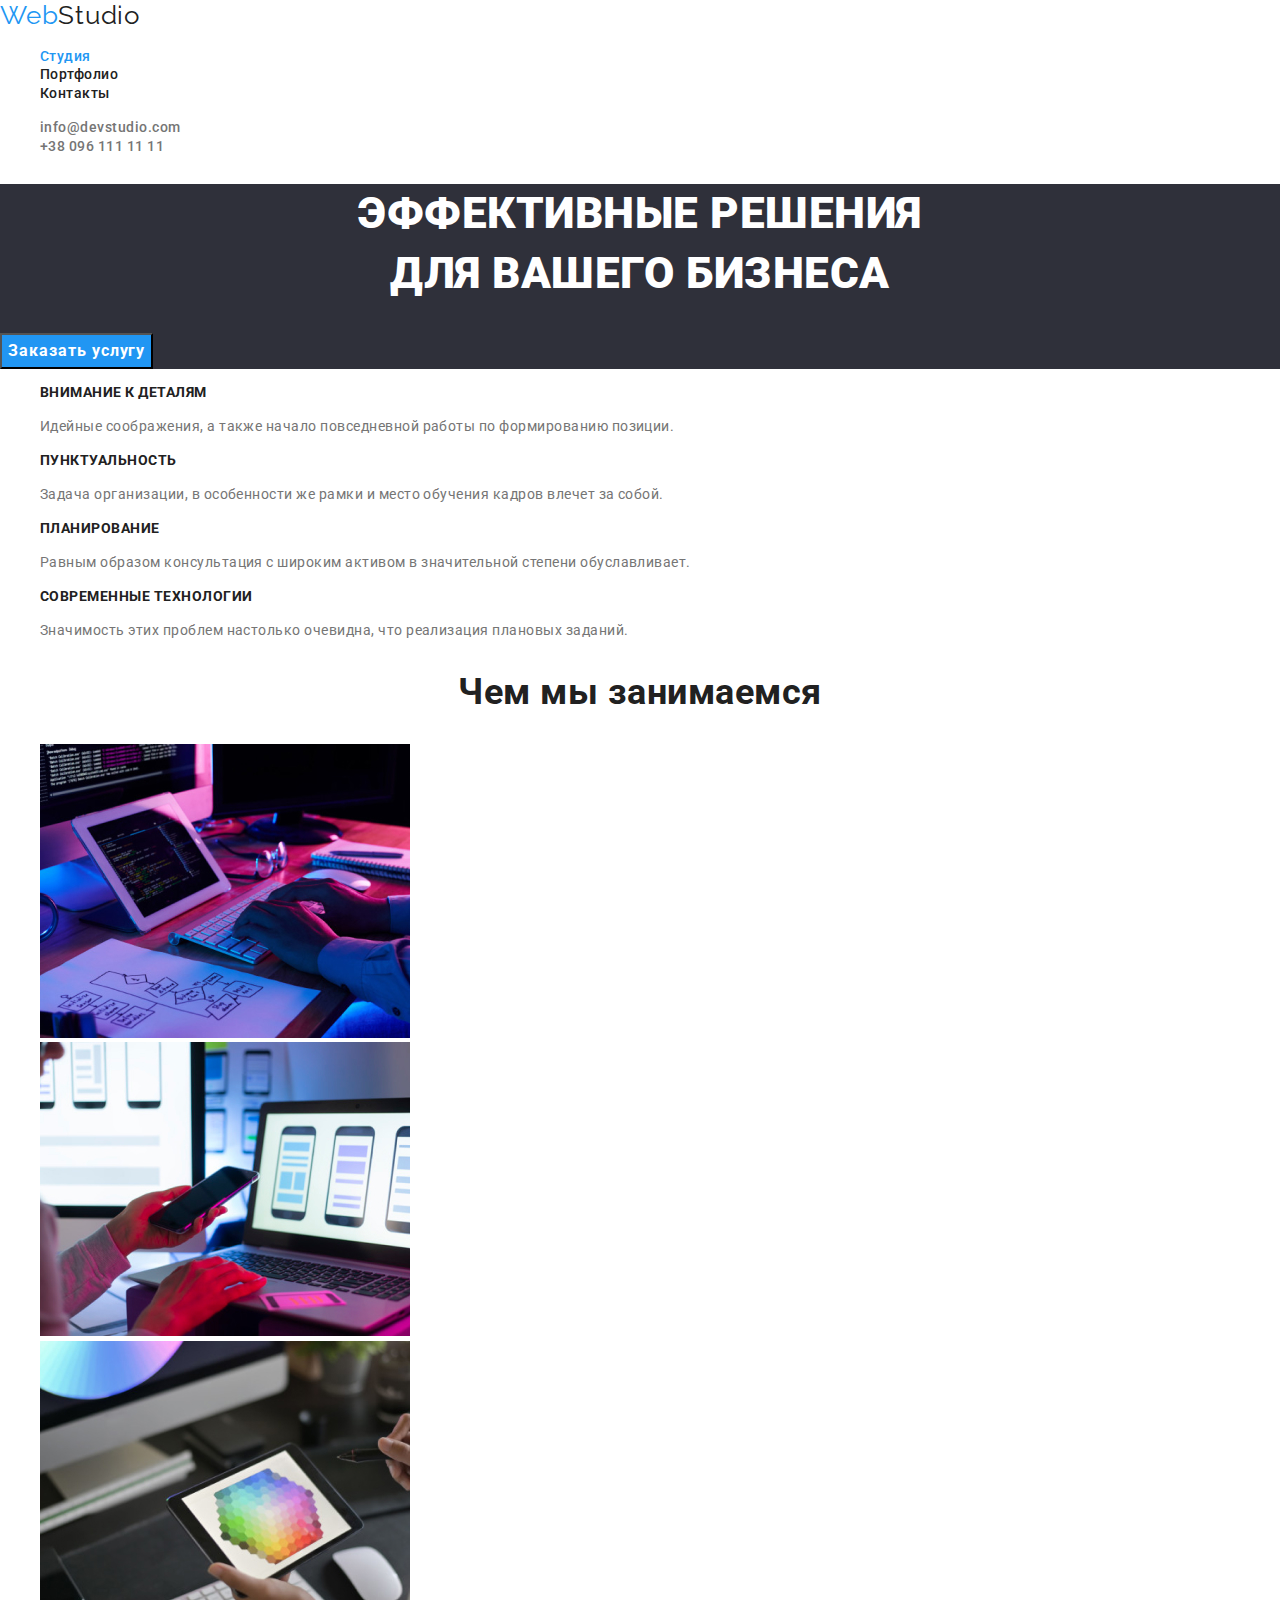
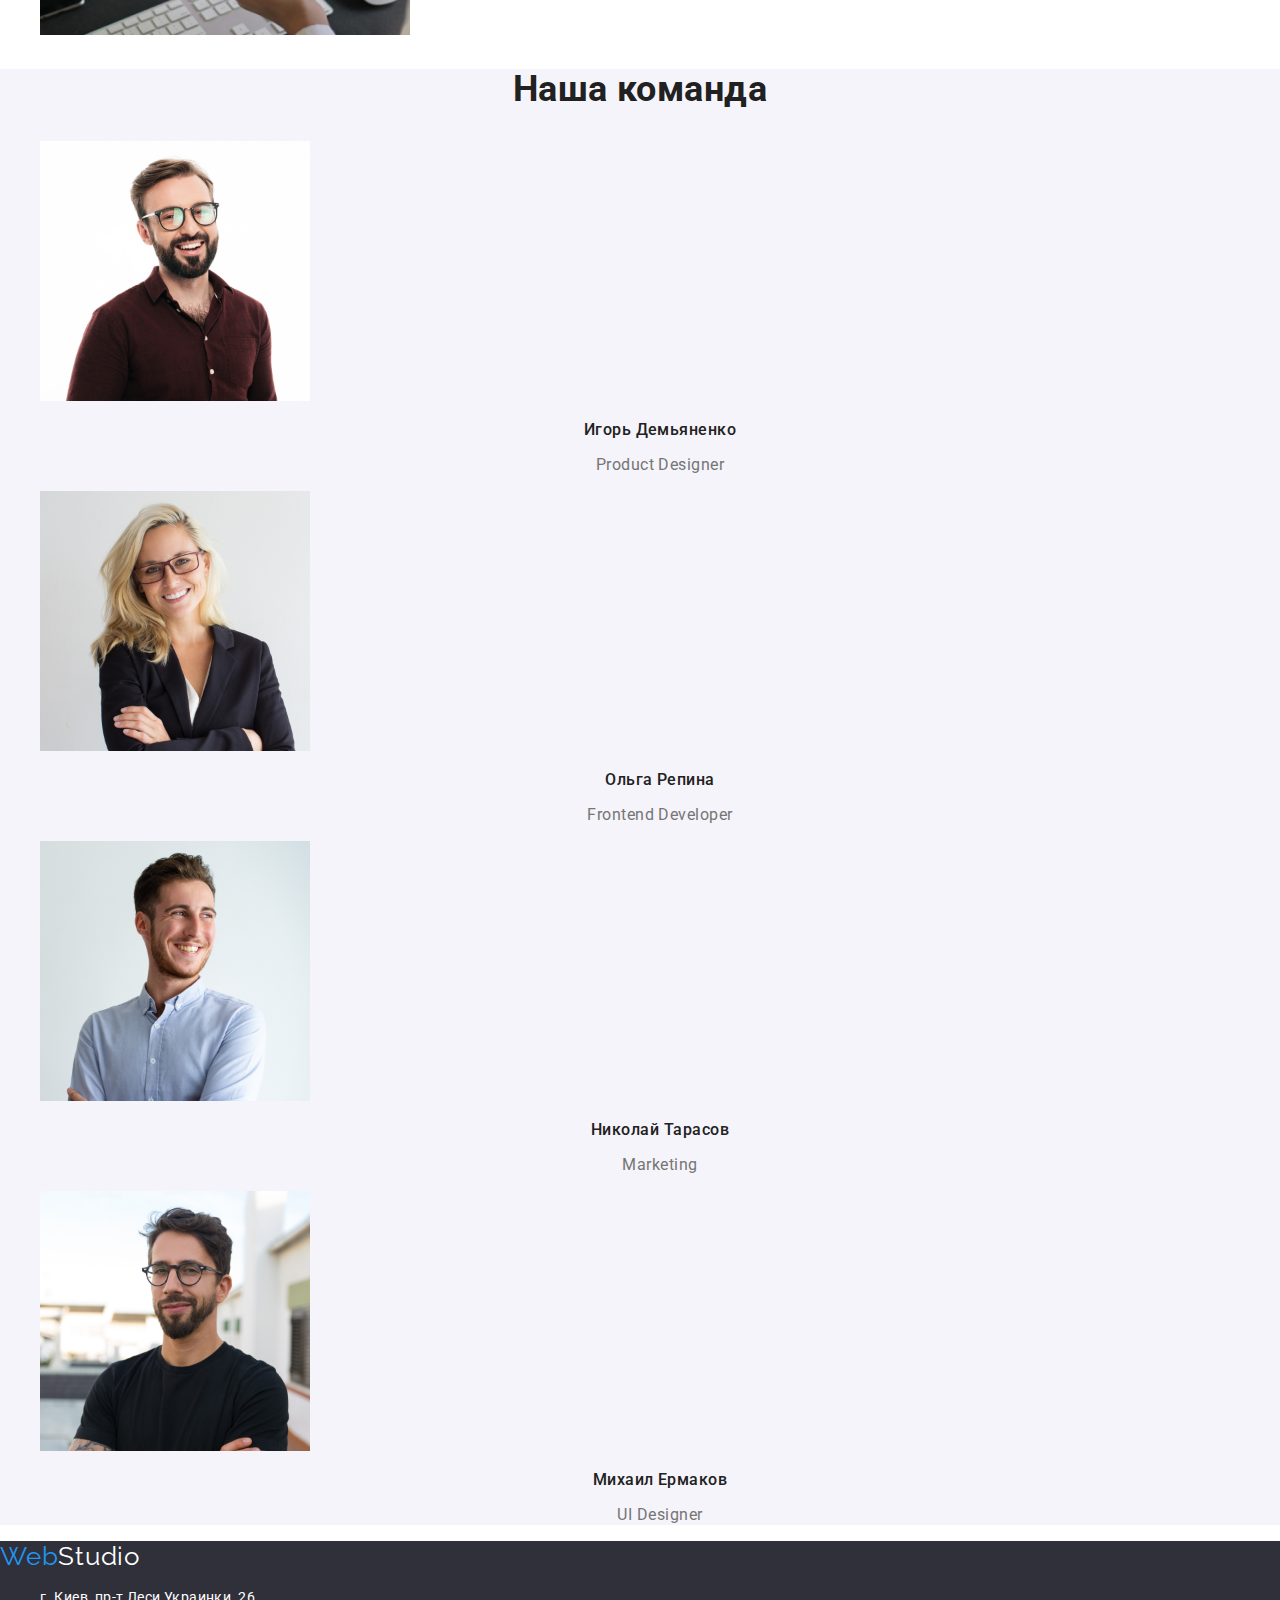
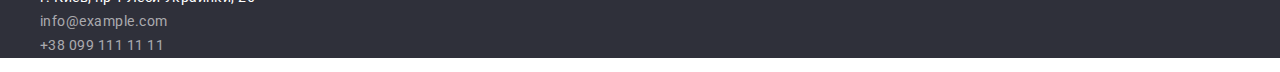
==== index.html @ 2f45bd89 "добавили normalize" ====
<!DOCTYPE html>
<html lang="ru">
  <head>
    <meta charset="UTF-8" />
    <meta name="viewport" content="width=device-width, initial-scale=1.0" />
    <title>WebStudio</title>
    <link rel="preconnect" href="https://fonts.gstatic.com" />
    <link
      href="https://fonts.googleapis.com/css2?family=Oleo+Script&family=Raleway:wght@700&family=Roboto:wght@400;500;700;900&display=swap"
      rel="stylesheet"
    />
    <link
      rel="stylesheet"
      href="https://cdnjs.cloudflare.com/ajax/libs/modern-normalize/1.0.0/modern-normalize.min.css"
    />
    <link rel="stylesheet" href="./css/style.css" />
  </head>
  <body class="page">
    <!-- Шапка сайта -->
    <header class="header">
      <nav>
        <a href="./index.html" aria-label="Логотип ВебСтудии" lang="en" class="logo list"
          ><span class="logo-web">Web</span>Studio</a
        >
        <ul class="site-nav list">
          <li>
            <a href="./index.html" class="link current">Студия</a>
          </li>
          <li>
            <a href="./portfolio.html" class="link">Портфолио</a>
          </li>
          <li>
            <a href="" class="link">Контакты</a>
          </li>
        </ul>
      </nav>
      <ul class="contacts list">
        <li>
          <a href="mailto:info@devstudio.com" class="link">info@devstudio.com</a>
        </li>
        <li>
          <a href="tel:+380961111111" class="link">+38 096 111 11 11</a>
        </li>
      </ul>
    </header>
    <main>
      <!-- Герой -->
      <section class="section-hero">
        <h1 class="hero-title">Эффективные решения<br />для вашего бизнеса</h1>
        <button class="button primary">Заказать услугу</button>
      </section>
      <!-- Особенности -->
      <section>
        <ul class="list">
          <li>
            <h3 class="feature-title">Внимание к деталям</h3>
            <p class="feature-text">Идейные соображения, а также начало повседневной работы по формированию позиции.</p>
          </li>
          <li>
            <h3 class="feature-title">Пунктуальность</h3>
            <p class="feature-text">
              Задача организации, в особенности же рамки и место обучения кадров влечет за собой.
            </p>
          </li>
          <li>
            <h3 class="feature-title">Планирование</h3>
            <p class="feature-text">
              Равным образом консультация с широким активом в значительной степени обуславливает.
            </p>
          </li>
          <li>
            <h3 class="feature-title">Современные технологии</h3>
            <p class="feature-text">Значимость этих проблем настолько очевидна, что реализация плановых заданий.</p>
          </li>
        </ul>
      </section>
      <!-- Чем мы занимаемся -->
      <section>
        <h2 class="section-title">Чем мы занимаемся</h2>
        <ul class="list">
          <li><img src="./images/img1.jpg" alt="человек печатает на клавиатуре" width="370" height="294" /></li>
          <li>
            <img src="./images/img2.jpg" alt="человек перед ноутбуком со смартфоном в руках" width="370" height="294" />
          </li>
          <li><img src="./images/img3.jpg" alt="человек с планшетом в руках" width="370" height="294" /></li>
        </ul>
      </section>
      <!-- Наша команда -->
      <section class="section-team">
        <h2 class="section-title">Наша команда</h2>
        <ul class="list">
          <li>
            <img src="./images/img4.jpg" alt="Игорь Демьяненко" width="270" height="260" />
            <h3 class="team-name">Игорь Демьяненко</h3>
            <p lang="en" class="team-profession">Product Designer</p>
          </li>
          <li>
            <img src="./images/img5.jpg" alt="Ольга Репина" width="270" height="260" />
            <h3 class="team-name">Ольга Репина</h3>
            <p lang="en" class="team-profession">Frontend Developer</p>
          </li>
          <li>
            <img src="./images/img6.jpg" alt="Николай Тарасов" width="270" height="260" />
            <h3 class="team-name">Николай Тарасов</h3>
            <p lang="en" class="team-profession">Marketing</p>
          </li>
          <li>
            <img src="./images/img7.jpg" alt="Михаил Ермаков" width="270" height="260" />
            <h3 class="team-name">Михаил Ермаков</h3>
            <p lang="en" class="team-profession">UI Designer</p>
          </li>
        </ul>
      </section>
    </main>
    <!-- Footer -->
    <footer class="footer">
      <div>
        <a href="./index.html" aria-label="Логотип ВебСтудии" lang="en" class="logo list"
          ><span class="logo-web">Web</span><span class="logo-color">Studio</span></a
        >
      </div>
      <address class="address">
        <ul class="contacts-adress list">
          <li>
            <a href="" class="footer-adress list">г. Киев, пр-т Леси Украинки, 26</a>
          </li>
          <li>
            <a href="mailto:info@devstudio.com" class="mail">info@example.com</a>
          </li>
          <li>
            <a href="tel:+380991111111" class="number">+38 099 111 11 11</a>
          </li>
        </ul>
      </address>
    </footer>
  </body>
</html>
---- css/style.css ----
/* цвет основного текста #212121 */
/* вторичный текст #757575 */
/* акцент #2196F3 */
/* белый #FFFFFF */
/* цвет контактов футера rgba(255, 255, 255, 0.6) */

/* фон шапки #FFFFFF */
/* фон секции под героем #E5E5E5 */
/* фон секции на футером #F5F4FA */
/* фон героя и футера #2F303A */

/* Стили index.html */

:root {
  --primary-text-color: #212121;
  --second-text-color: #757575;
  --accent-color: #2196f3;
  --white-color: #ffffff;
}

.page {
  background-color: #ffffff;
  color: var(--primary-text-color);

  font-family: Roboto, sans-serif;
  letter-spacing: 0.03em;
}

.list {
  list-style: none;
  text-decoration: none;
}

/* Header */

.header {
  background-color: #ffffff;
}

.logo {
  color: var(--primary-text-color);
  font-family: Raleway, curcive;
  font-size: 26px;
  line-height: 1.19;
  letter-spacing: 0.03em;
  text-decoration: none;
}

.logo-web {
  color: var(--accent-color);
}

/* Site nav */

.site-nav .link {
  color: var(--primary-text-color);
  font-weight: 500;
  font-size: 14px;
  line-height: 1.14;
  text-decoration: none;
}

.site-nav .link:hover,
.site-nav .link:focus {
  color: var(--accent-color);
}

.site-nav .link.current {
  color: var(--accent-color);
}

/* Contacts */

.contacts .link {
  color: var(--second-text-color);
  font-weight: 500;
  font-size: 14px;
  line-height: 1.14;
  text-decoration: none;
}

.contacts .link:hover,
.contacts .link:focus {
  color: var(--accent-color);
}

/* Hero */

.section-hero {
  background-color: #2f303a;
}

.hero-title {
  color: var(--white-color);
  font-weight: 900;
  font-size: 44px;
  line-height: 1.36;
  text-align: center;
  text-transform: uppercase;
}

.button {
  color: var(--primary-text-color);
  background-color: var(--white-color);
  font-family: Roboto;
  font-style: normal;
  font-weight: bold;
  font-size: 16px;
  line-height: 1.875;
  display: flex;
  align-items: center;
  text-align: center;
  letter-spacing: 0.06em;
}

.button.primary {
  background-color: var(--accent-color);
  color: var(--white-color);
}

/* Features Особенности */

.feature-title {
  font-style: normal;
  font-weight: bold;
  font-size: 14px;
  line-height: 1.14;
  text-transform: uppercase;
}

.feature-text {
  color: var(--second-text-color);
  font-size: 14px;
  line-height: 1.7;
}

/* Section */

.section-title {
  font-weight: 700;
  font-size: 36px;
  line-height: 1.16;
  text-align: center;
}

/* Team Наша команда */

.section-team {
  background-color: #f5f4fa;
}

.team-name {
  color: var(--primary-text-color);
  font-weight: 500;
  font-size: 16px;
  line-height: 1.18;
  text-align: center;
  text-decoration: none;
}

.team-profession {
  color: var(--second-text-color);
  font-size: 16px;
  line-height: 1.18;
  text-align: center;
  text-decoration: none;
}

/* Footer Подвал */

.footer {
  background-color: #2f303a;
}

.logo-color {
  color: #ffffff;
}

.address {
  color: #ffffff;
  font-family: Roboto;
  font-style: normal;
  font-weight: normal;
  font-size: 14px;
  line-height: 1.7;
}

.footer-adress {
  color: rgba(255, 255, 255, 1);
  font-family: Roboto;
  font-style: normal;
  font-weight: normal;
  font-size: 14px;
  line-height: 1.714;
  letter-spacing: 0.03em;
}

.contacts-adress .footer-adress:hover,
.contacts-adress .footer-adress:focus {
  color: var(--accent-color);
}

.mail {
  color: rgba(255, 255, 255, 0.6);
  font-style: normal;
  font-weight: normal;
  font-size: 14px;
  line-height: 1.7;
  text-decoration: none;
}

.contacts-adress .mail:hover,
.contacts-adress .mail:focus {
  color: var(--accent-color);
}

.number {
  color: rgba(255, 255, 255, 0.6);
  font-style: normal;
  font-weight: normal;
  font-size: 14px;
  line-height: 1.7;
  text-decoration: none;
}

.contacts-adress .number:hover,
.contacts-adress .number:focus {
  color: var(--accent-color);
}

/* Стили Portfolio.html */

.sectin-portfolio {
  background-color: #e5e5e5;
}

.page-portfolio {
  background-color: #e5e5e5;
  font-family: Roboto, sans-serif;
  letter-spacing: 0.03em;
}

/* Button */

.button.secondary {
  background-color: #f5f4fa;
  color: var(--primary-text-color);
  font-family: inherit;
  font-family: Roboto;
  font-style: normal;
  font-weight: 500;
  font-size: 16px;
  line-height: 1.6;
  text-align: center;
  letter-spacing: 0.03em;
}

.button.secondary:hover,
.button.secondary:focus {
  background-color: var(--accent-color);
  color: var(--white-color);
}

.works .title {
  color: var(--primary-text-color);
  font-style: normal;
  font-weight: bold;
  font-size: 18px;
  line-height: 2;
}

.works .button-name {
  color: #757575;
  font-style: normal;
  font-weight: normal;
  font-size: 16px;
  line-height: 1.8;
}

.works-link {
  text-decoration: none;
}
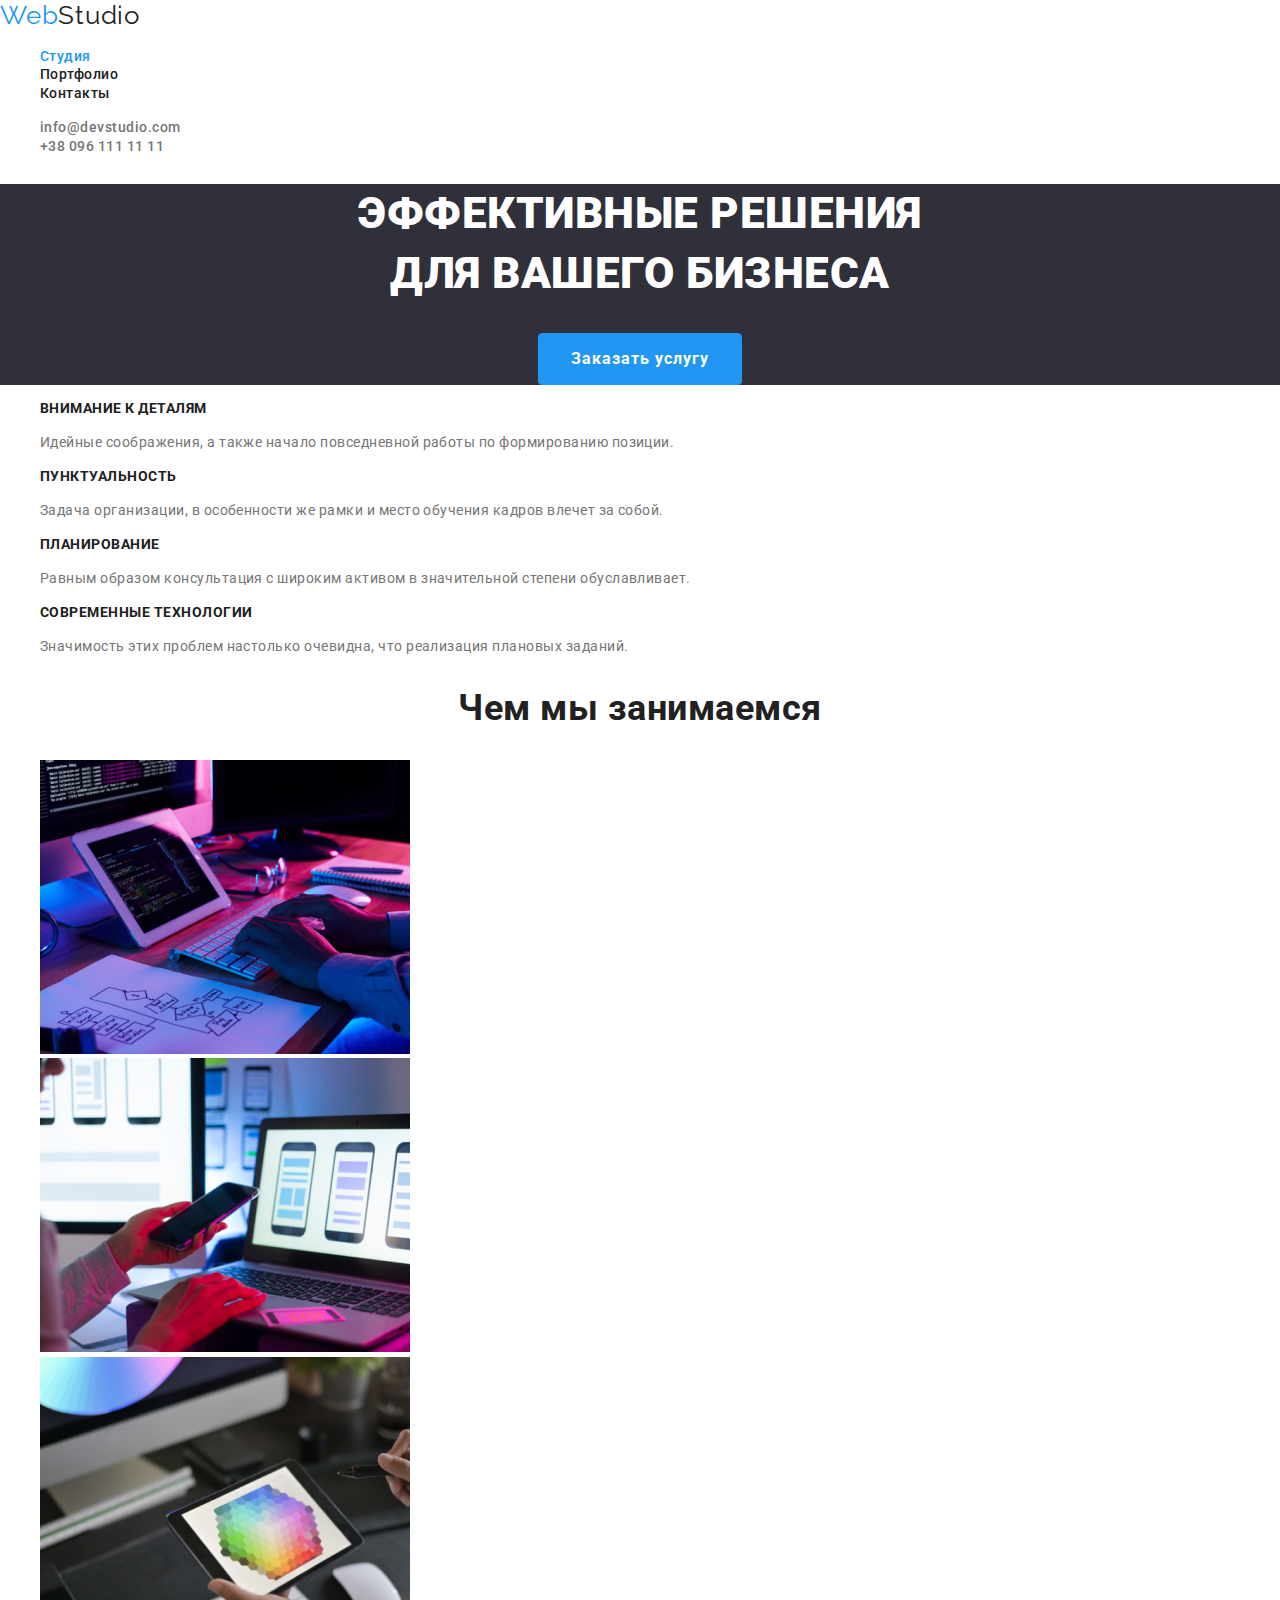
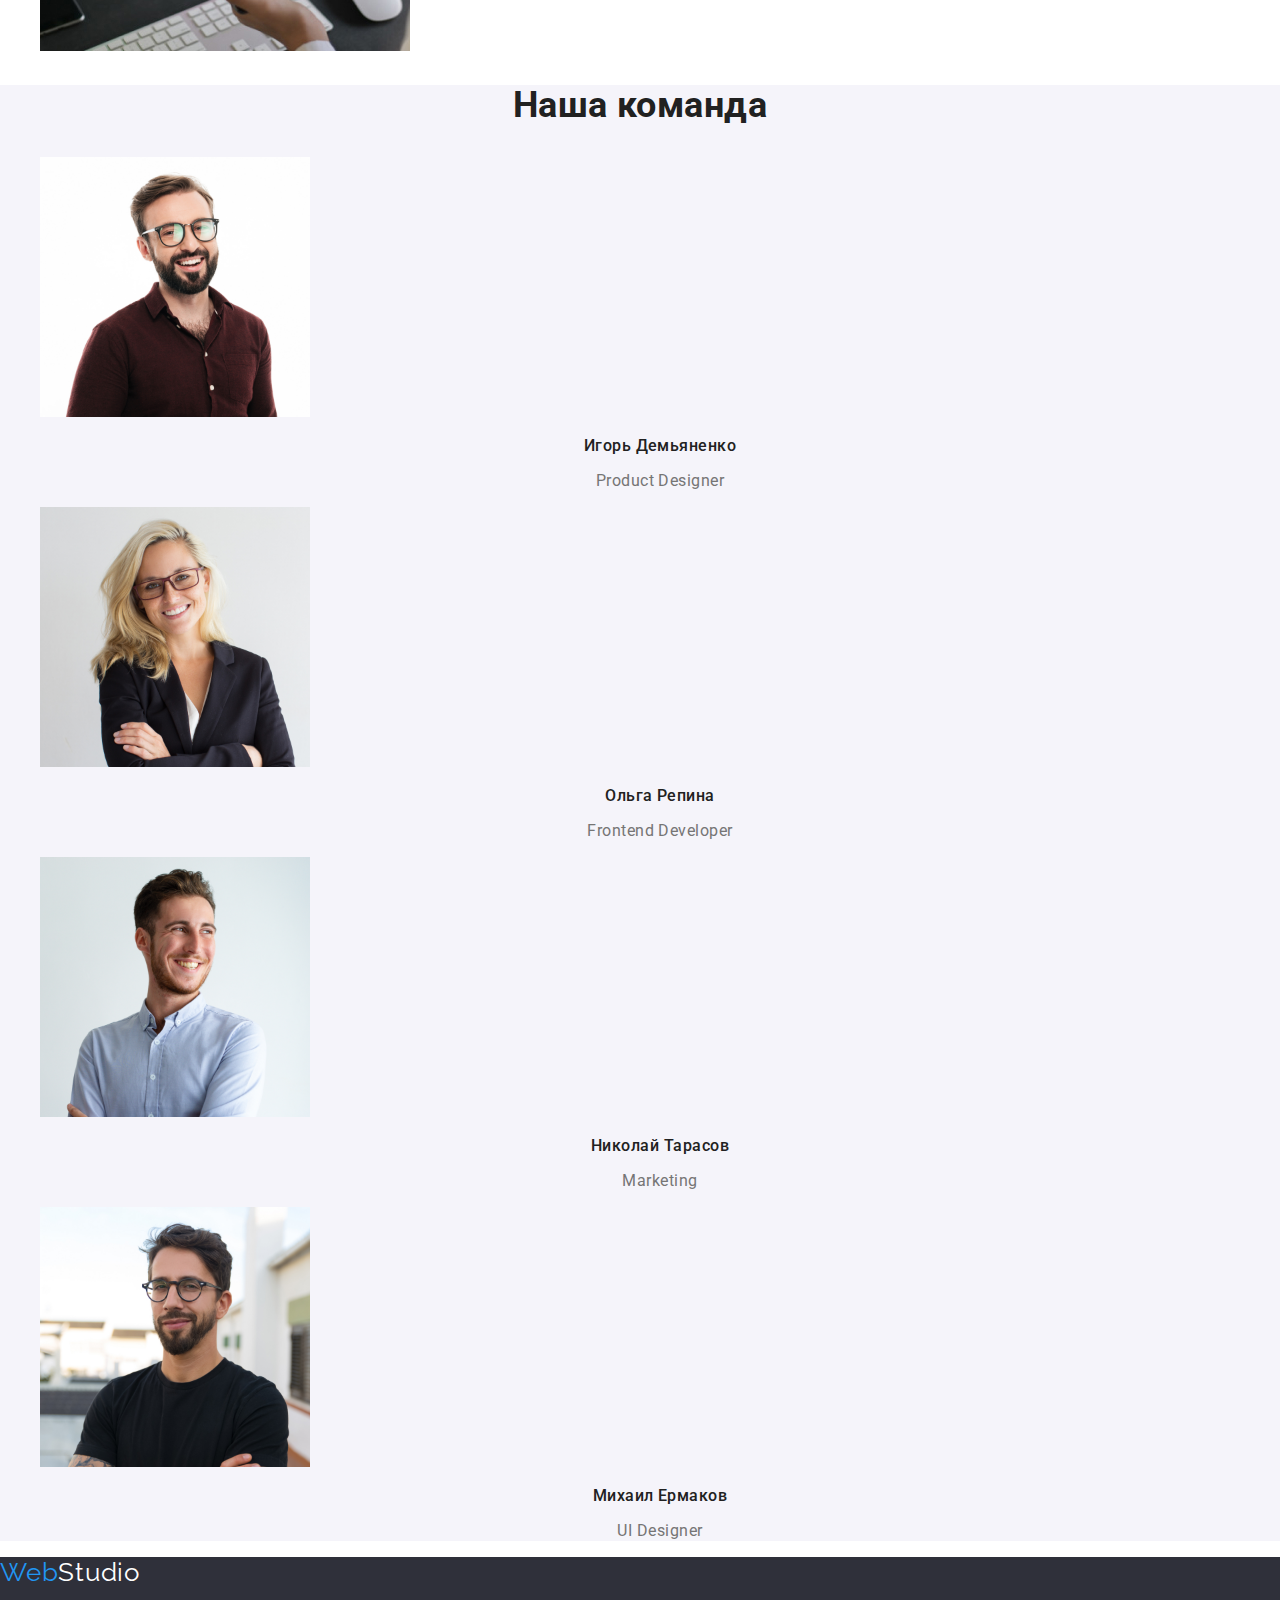
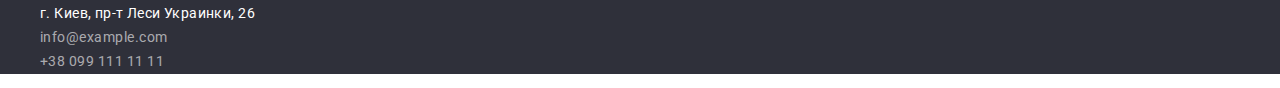
==== commit e8b64452: "добавили стили в button primary" ====
--- a/index.html
+++ b/index.html
@@ -17,6 +17,7 @@
   </head>
   <body class="page">
     <!-- Шапка сайта -->
+
     <header class="header">
       <nav>
         <a href="./index.html" aria-label="Логотип ВебСтудии" lang="en" class="logo list"
@@ -43,10 +44,14 @@
         </li>
       </ul>
     </header>
+
     <main>
       <!-- Герой -->
       <section class="section-hero">
-        <h1 class="hero-title">Эффективные решения<br />для вашего бизнеса</h1>
+        <h1 class="hero-title">
+          Эффективные решения <br />
+          для вашего бизнеса
+        </h1>
         <button class="button primary">Заказать услугу</button>
       </section>
       <!-- Особенности -->
--- a/css/style.css
+++ b/css/style.css
@@ -116,6 +116,10 @@
 .button.primary {
   background-color: var(--accent-color);
   color: var(--white-color);
+  margin: 0 auto 0 auto;
+  padding: 10px 32px 10px 32px;
+  border-radius: 4px;
+  border: 1px solid var(--accent-color);
 }
 
 /* Features Особенности */
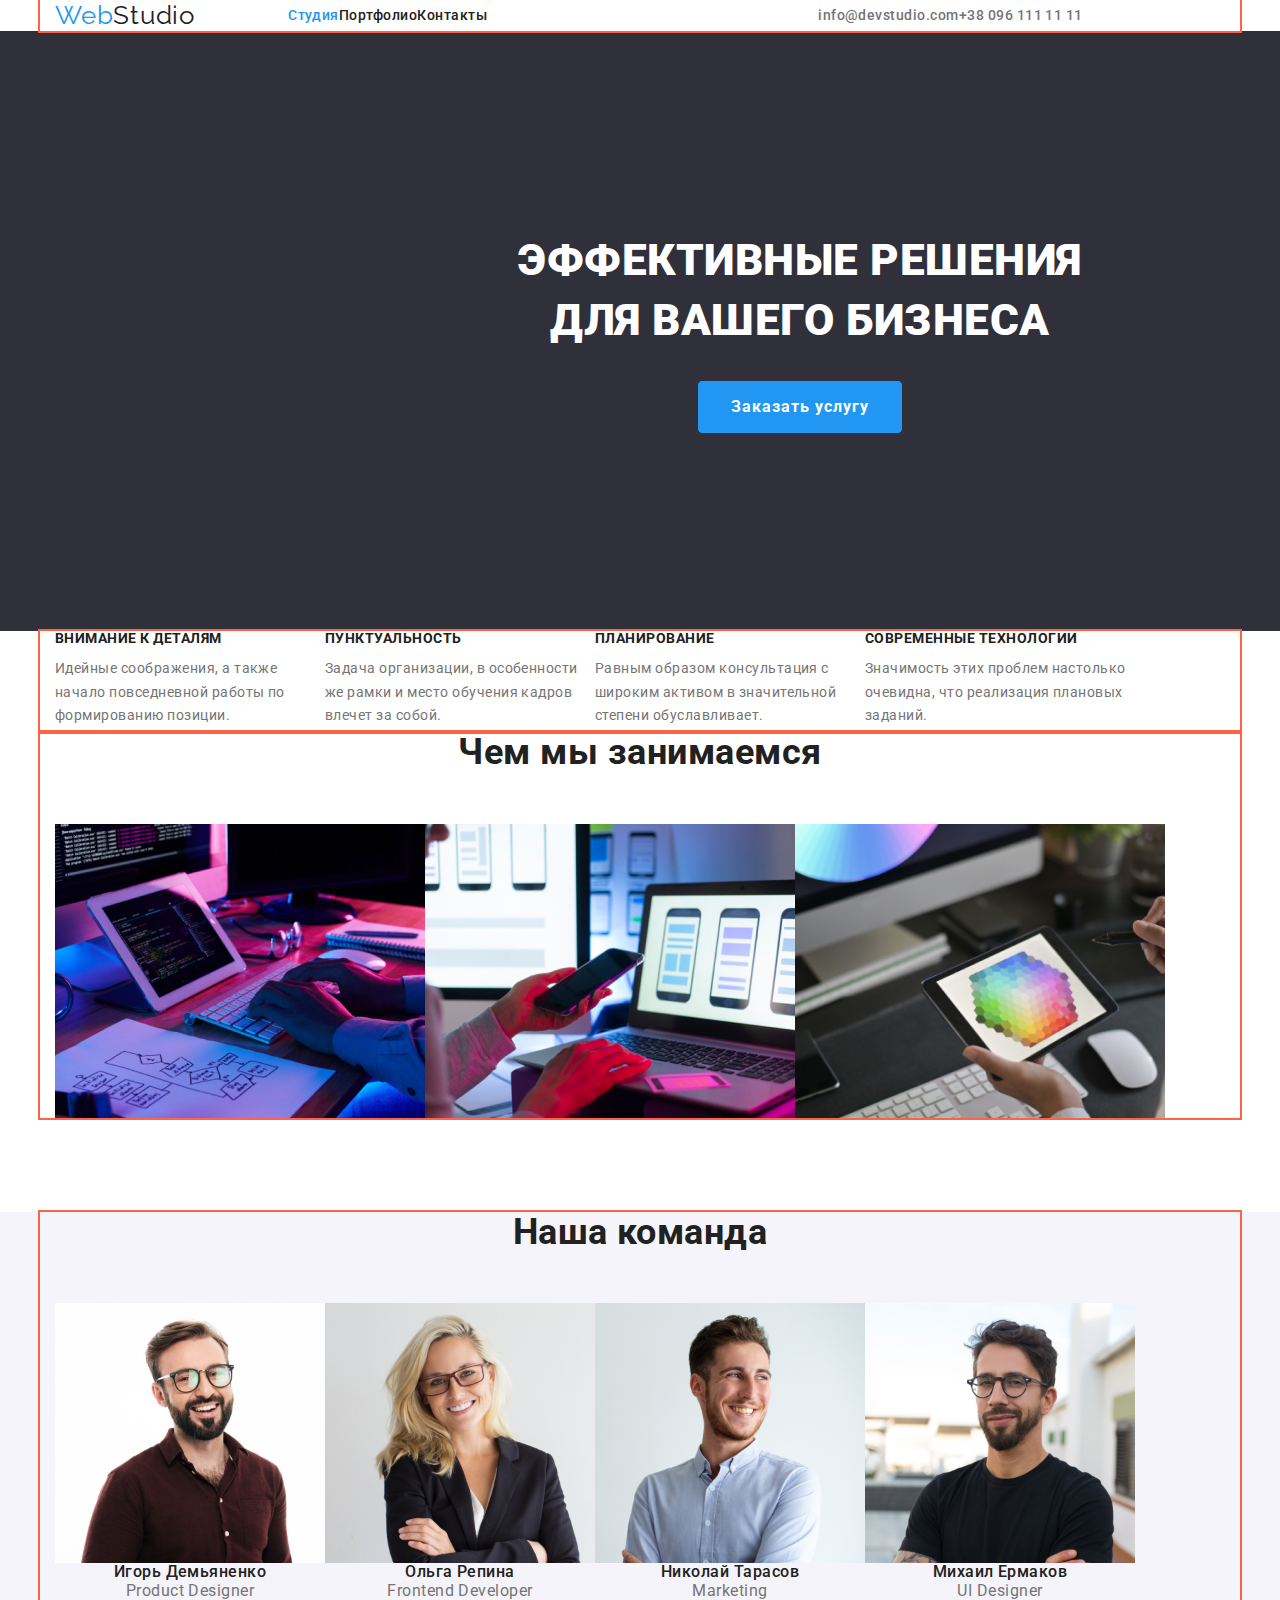
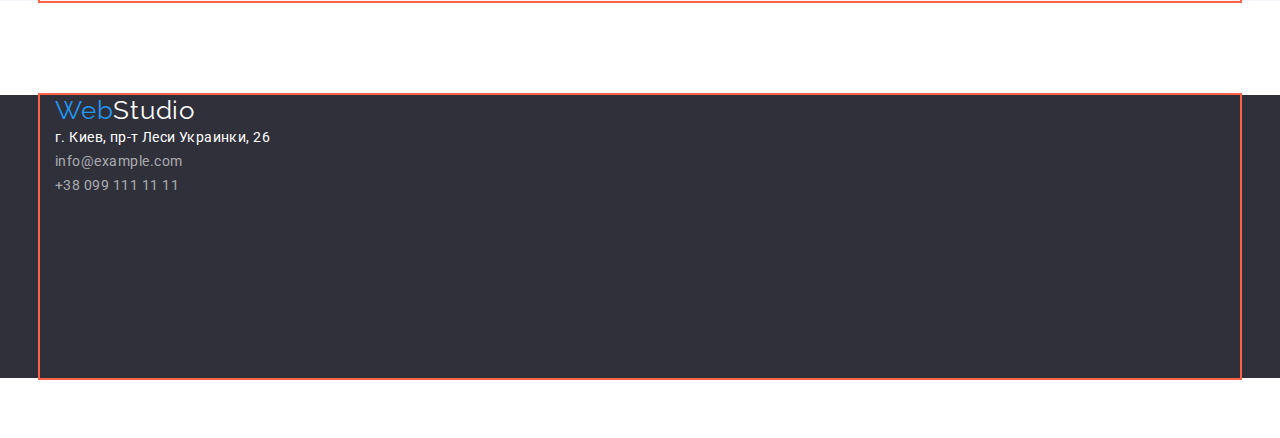
==== commit 145e5f71: "Добавили стили на index.html" ====
--- a/index.html
+++ b/index.html
@@ -19,30 +19,32 @@
     <!-- Шапка сайта -->
 
     <header class="header">
-      <nav>
-        <a href="./index.html" aria-label="Логотип ВебСтудии" lang="en" class="logo list"
-          ><span class="logo-web">Web</span>Studio</a
-        >
-        <ul class="site-nav list">
+      <div class="container">
+        <nav class="navigation">
+          <a href="./index.html" aria-label="Логотип ВебСтудии" lang="en" class="logo list"
+            ><span class="logo-web">Web</span>Studio</a
+          >
+          <ul class="site-nav list">
+            <li>
+              <a href="./index.html" class="link current">Студия</a>
+            </li>
+            <li>
+              <a href="./portfolio.html" class="link">Портфолио</a>
+            </li>
+            <li>
+              <a href="" class="link">Контакты</a>
+            </li>
+          </ul>
+        </nav>
+        <ul class="contacts list">
           <li>
-            <a href="./index.html" class="link current">Студия</a>
+            <a href="mailto:info@devstudio.com" class="link">info@devstudio.com</a>
           </li>
           <li>
-            <a href="./portfolio.html" class="link">Портфолио</a>
-          </li>
-          <li>
-            <a href="" class="link">Контакты</a>
+            <a href="tel:+380961111111" class="link">+38 096 111 11 11</a>
           </li>
         </ul>
-      </nav>
-      <ul class="contacts list">
-        <li>
-          <a href="mailto:info@devstudio.com" class="link">info@devstudio.com</a>
-        </li>
-        <li>
-          <a href="tel:+380961111111" class="link">+38 096 111 11 11</a>
-        </li>
-      </ul>
+      </div>
     </header>
 
     <main>
@@ -55,88 +57,103 @@
         <button class="button primary">Заказать услугу</button>
       </section>
       <!-- Особенности -->
-      <section>
-        <ul class="list">
-          <li>
-            <h3 class="feature-title">Внимание к деталям</h3>
-            <p class="feature-text">Идейные соображения, а также начало повседневной работы по формированию позиции.</p>
-          </li>
-          <li>
-            <h3 class="feature-title">Пунктуальность</h3>
-            <p class="feature-text">
-              Задача организации, в особенности же рамки и место обучения кадров влечет за собой.
-            </p>
-          </li>
-          <li>
-            <h3 class="feature-title">Планирование</h3>
-            <p class="feature-text">
-              Равным образом консультация с широким активом в значительной степени обуславливает.
-            </p>
-          </li>
-          <li>
-            <h3 class="feature-title">Современные технологии</h3>
-            <p class="feature-text">Значимость этих проблем настолько очевидна, что реализация плановых заданий.</p>
-          </li>
-        </ul>
+      <section class="features">
+        <div class="container">
+          <ul class="features-list list">
+            <li>
+              <h3 class="feature-title">Внимание к деталям</h3>
+              <p class="feature-text">
+                Идейные соображения, а также начало повседневной работы по формированию позиции.
+              </p>
+            </li>
+            <li>
+              <h3 class="feature-title">Пунктуальность</h3>
+              <p class="feature-text">
+                Задача организации, в особенности же рамки и место обучения кадров влечет за собой.
+              </p>
+            </li>
+            <li>
+              <h3 class="feature-title">Планирование</h3>
+              <p class="feature-text">
+                Равным образом консультация с широким активом в значительной степени обуславливает.
+              </p>
+            </li>
+            <li>
+              <h3 class="feature-title">Современные технологии</h3>
+              <p class="feature-text">Значимость этих проблем настолько очевидна, что реализация плановых заданий.</p>
+            </li>
+          </ul>
+        </div>
       </section>
       <!-- Чем мы занимаемся -->
       <section>
-        <h2 class="section-title">Чем мы занимаемся</h2>
-        <ul class="list">
-          <li><img src="./images/img1.jpg" alt="человек печатает на клавиатуре" width="370" height="294" /></li>
-          <li>
-            <img src="./images/img2.jpg" alt="человек перед ноутбуком со смартфоном в руках" width="370" height="294" />
-          </li>
-          <li><img src="./images/img3.jpg" alt="человек с планшетом в руках" width="370" height="294" /></li>
-        </ul>
+        <div class="container">
+          <h2 class="section-title">Чем мы занимаемся</h2>
+          <ul class="works-list list">
+            <li><img src="./images/img1.jpg" alt="человек печатает на клавиатуре" width="370" height="294" /></li>
+            <li>
+              <img
+                src="./images/img2.jpg"
+                alt="человек перед ноутбуком со смартфоном в руках"
+                width="370"
+                height="294"
+              />
+            </li>
+            <li><img src="./images/img3.jpg" alt="человек с планшетом в руках" width="370" height="294" /></li>
+          </ul>
+        </div>
       </section>
       <!-- Наша команда -->
       <section class="section-team">
-        <h2 class="section-title">Наша команда</h2>
-        <ul class="list">
-          <li>
-            <img src="./images/img4.jpg" alt="Игорь Демьяненко" width="270" height="260" />
-            <h3 class="team-name">Игорь Демьяненко</h3>
-            <p lang="en" class="team-profession">Product Designer</p>
-          </li>
-          <li>
-            <img src="./images/img5.jpg" alt="Ольга Репина" width="270" height="260" />
-            <h3 class="team-name">Ольга Репина</h3>
-            <p lang="en" class="team-profession">Frontend Developer</p>
-          </li>
-          <li>
-            <img src="./images/img6.jpg" alt="Николай Тарасов" width="270" height="260" />
-            <h3 class="team-name">Николай Тарасов</h3>
-            <p lang="en" class="team-profession">Marketing</p>
-          </li>
-          <li>
-            <img src="./images/img7.jpg" alt="Михаил Ермаков" width="270" height="260" />
-            <h3 class="team-name">Михаил Ермаков</h3>
-            <p lang="en" class="team-profession">UI Designer</p>
-          </li>
-        </ul>
+        <div class="container">
+          <h2 class="section-title">Наша команда</h2>
+          <ul class="team-list list">
+            <li class="team-card">
+              <img src="./images/img4.jpg" alt="Игорь Демьяненко" width="270" height="260" />
+              <h3 class="team-name">Игорь Демьяненко</h3>
+              <p lang="en" class="team-profession">Product Designer</p>
+            </li>
+            <li class="team-card">
+              <img src="./images/img5.jpg" alt="Ольга Репина" width="270" height="260" />
+              <h3 class="team-name">Ольга Репина</h3>
+              <p lang="en" class="team-profession">Frontend Developer</p>
+            </li>
+            <li class="team-card">
+              <img src="./images/img6.jpg" alt="Николай Тарасов" width="270" height="260" />
+              <h3 class="team-name">Николай Тарасов</h3>
+              <p lang="en" class="team-profession">Marketing</p>
+            </li>
+            <li class="team-card">
+              <img src="./images/img7.jpg" alt="Михаил Ермаков" width="270" height="260" />
+              <h3 class="team-name">Михаил Ермаков</h3>
+              <p lang="en" class="team-profession">UI Designer</p>
+            </li>
+          </ul>
+        </div>
       </section>
     </main>
     <!-- Footer -->
     <footer class="footer">
-      <div>
-        <a href="./index.html" aria-label="Логотип ВебСтудии" lang="en" class="logo list"
-          ><span class="logo-web">Web</span><span class="logo-color">Studio</span></a
-        >
+      <div class="container">
+        <div>
+          <a href="./index.html" aria-label="Логотип ВебСтудии" lang="en" class="logo list"
+            ><span class="logo-footer logo-web">Web</span><span class="logo-color">Studio</span></a
+          >
+        </div>
+        <address class="address">
+          <ul class="contacts-adress list">
+            <li>
+              <a href="" class="footer-adress list">г. Киев, пр-т Леси Украинки, 26</a>
+            </li>
+            <li>
+              <a href="mailto:info@devstudio.com" class="footer-mail mail">info@example.com</a>
+            </li>
+            <li>
+              <a href="tel:+380991111111" class="number">+38 099 111 11 11</a>
+            </li>
+          </ul>
+        </address>
       </div>
-      <address class="address">
-        <ul class="contacts-adress list">
-          <li>
-            <a href="" class="footer-adress list">г. Киев, пр-т Леси Украинки, 26</a>
-          </li>
-          <li>
-            <a href="mailto:info@devstudio.com" class="mail">info@example.com</a>
-          </li>
-          <li>
-            <a href="tel:+380991111111" class="number">+38 099 111 11 11</a>
-          </li>
-        </ul>
-      </address>
     </footer>
   </body>
 </html>
--- a/css/style.css
+++ b/css/style.css
@@ -18,6 +18,28 @@
   --white-color: #ffffff;
 }
 
+h1,
+h2,
+h3,
+h4,
+h5,
+h6,
+p {
+  margin: 0;
+}
+
+ul,
+ol {
+  margin: 0;
+  padding: 0;
+}
+
+img {
+  display: block;
+  max-width: 100%;
+  height: auto;
+}
+
 .page {
   background-color: #ffffff;
   color: var(--primary-text-color);
@@ -27,17 +49,34 @@
 }
 
 .list {
+  padding: 0;
+  margin: 0;
   list-style: none;
   text-decoration: none;
 }
 
 /* Header */
+
+.header > .container {
+  display: flex;
+  align-items: center;
+}
 
 .header {
   background-color: #ffffff;
 }
 
+/* Site nav */
+
+.navigation {
+  margin-right: 331px;
+  display: flex;
+  align-items: center;
+}
+
 .logo {
+  margin-right: 93px;
+
   color: var(--primary-text-color);
   font-family: Raleway, curcive;
   font-size: 26px;
@@ -50,7 +89,10 @@
   color: var(--accent-color);
 }
 
-/* Site nav */
+.site-nav {
+  display: flex;
+  align-items: center;
+}
 
 .site-nav .link {
   color: var(--primary-text-color);
@@ -70,6 +112,11 @@
 }
 
 /* Contacts */
+
+.contacts {
+  display: flex;
+  align-items: center;
+}
 
 .contacts .link {
   color: var(--second-text-color);
@@ -87,10 +134,16 @@
 /* Hero */
 
 .section-hero {
+  width: 1600px;
+  height: 600px;
   background-color: #2f303a;
 }
 
 .hero-title {
+  padding-top: 200px;
+  margin-top: 0;
+  margin-bottom: 30px;
+
   color: var(--white-color);
   font-weight: 900;
   font-size: 44px;
@@ -114,6 +167,9 @@
 }
 
 .button.primary {
+  min-width: 200px;
+  margin-bottom: 200px;
+
   background-color: var(--accent-color);
   color: var(--white-color);
   margin: 0 auto 0 auto;
@@ -122,9 +178,30 @@
   border: 1px solid var(--accent-color);
 }
 
+.container {
+  margin: 0 auto;
+  width: 1200px;
+  padding-left: 15px;
+  padding-right: 15px;
+  outline: 2px solid tomato;
+}
+
 /* Features Особенности */
 
+.features {
+  padding-top: 0px;
+  padding-bottom: 94px;
+  height: 101px;
+}
+
+.features-list {
+  display: flex;
+}
+
 .feature-title {
+  margin-top: 0;
+  margin-bottom: 10px;
+
   font-style: normal;
   font-weight: bold;
   font-size: 14px;
@@ -133,14 +210,30 @@
 }
 
 .feature-text {
+  margin-left: 0;
+  width: 270px;
+  height: 75px;
+
   color: var(--second-text-color);
   font-size: 14px;
   line-height: 1.7;
 }
 
+/* Чем мы занимаемся */
+.container > h2 {
+  margin-top: 0;
+  margin-bottom: 50px;
+}
+
+.works-list {
+  margin-bottom: 94px;
+  display: flex;
+}
+
 /* Section */
 
 .section-title {
+  margin-top: 0;
   font-weight: 700;
   font-size: 36px;
   line-height: 1.16;
@@ -151,6 +244,11 @@
 
 .section-team {
   background-color: #f5f4fa;
+}
+
+.team-list {
+  margin-bottom: 94px;
+  display: flex;
 }
 
 .team-name {
@@ -172,15 +270,33 @@
 
 /* Footer Подвал */
 
+.footer > .container {
+  margin-top: 60px;
+  margin-bottom: 60px;
+}
+
 .footer {
   background-color: #2f303a;
 }
 
+.logo-footer {
+  margin-bottom: 20px;
+}
+
 .logo-color {
   color: #ffffff;
 }
 
+.footer-adress {
+  margin-bottom: 9px;
+}
+
+.footer-mail {
+  margin-bottom: 9px;
+}
+
 .address {
+  height: 252px;
   color: #ffffff;
   font-family: Roboto;
   font-style: normal;
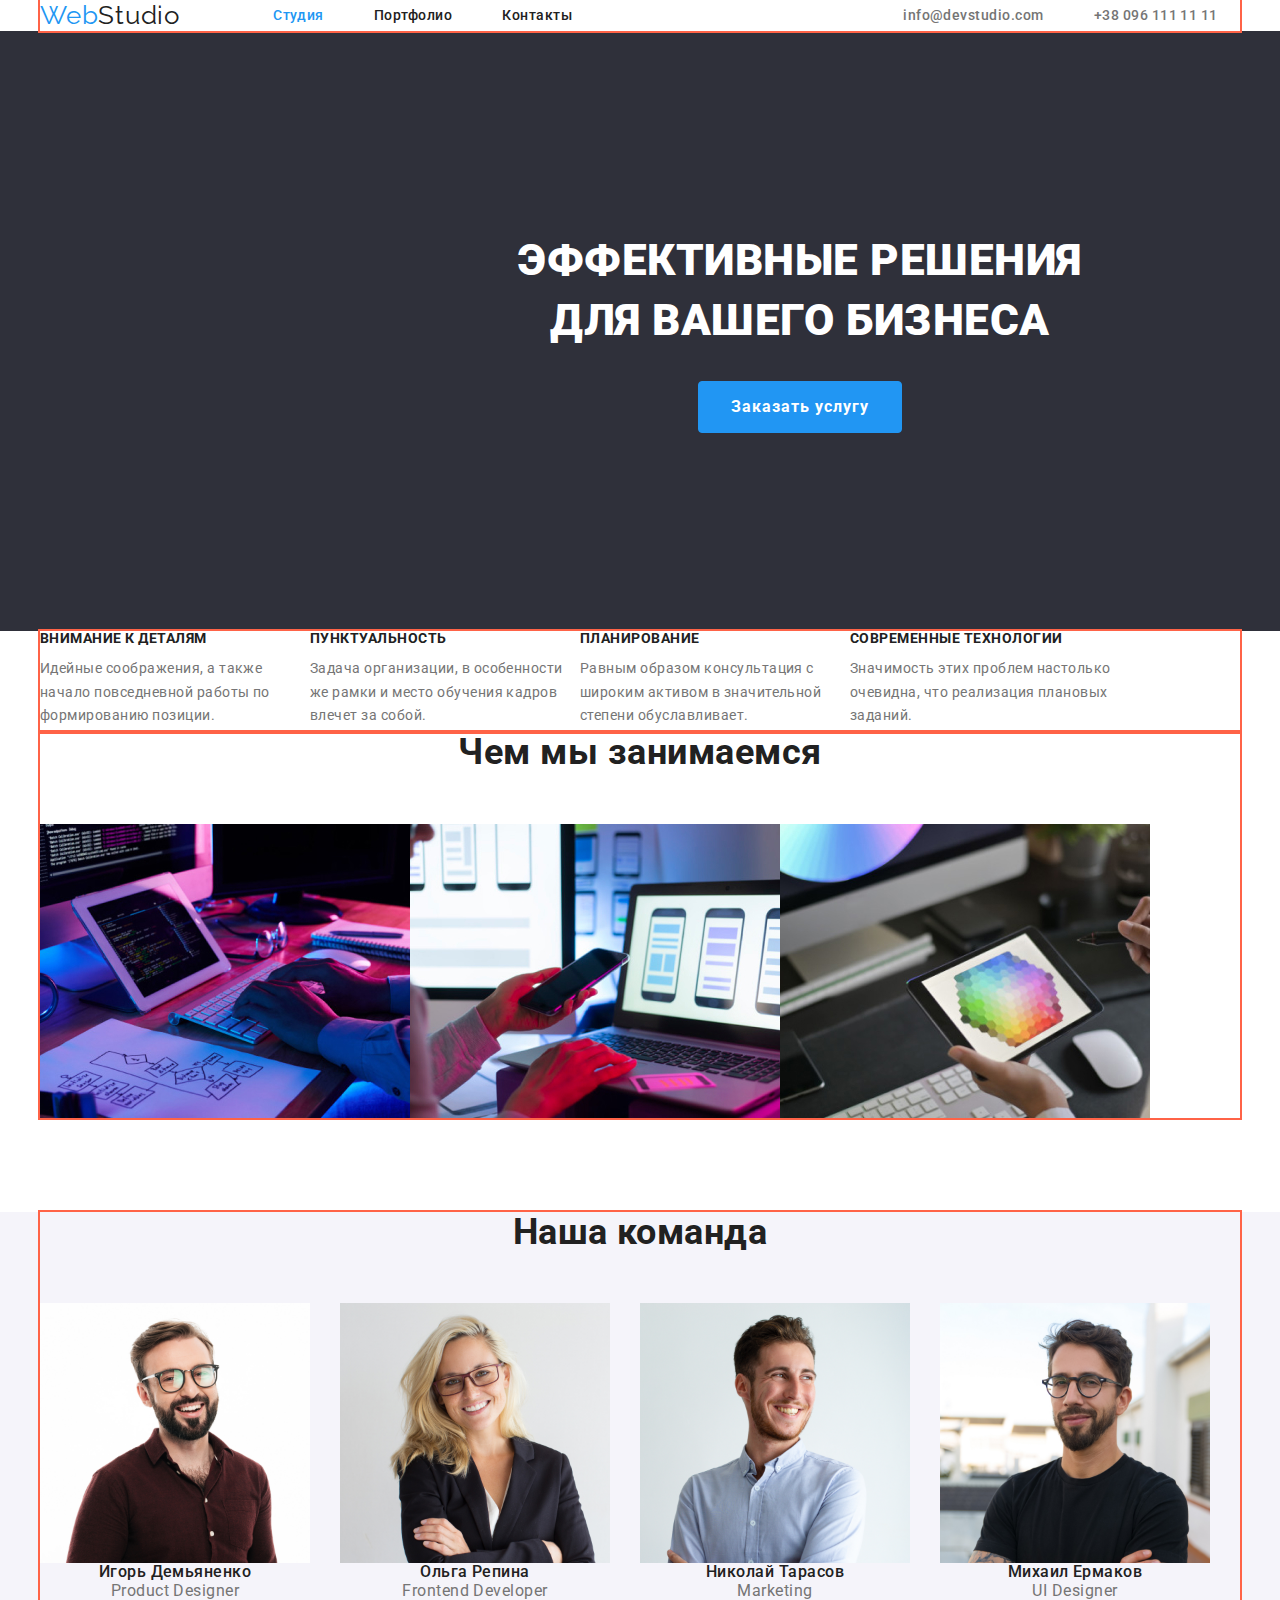
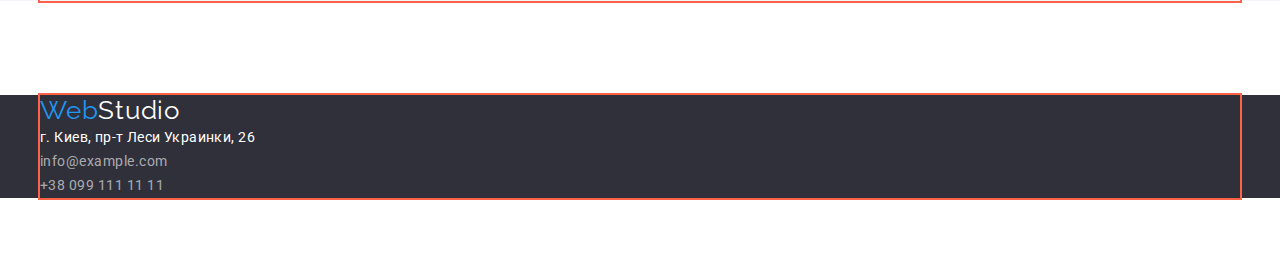
==== commit f2c5df98: "Добавили отступы" ====
--- a/index.html
+++ b/index.html
@@ -25,22 +25,22 @@
             ><span class="logo-web">Web</span>Studio</a
           >
           <ul class="site-nav list">
-            <li>
+            <li class="item">
               <a href="./index.html" class="link current">Студия</a>
             </li>
-            <li>
+            <li class="item">
               <a href="./portfolio.html" class="link">Портфолио</a>
             </li>
-            <li>
+            <li class="item">
               <a href="" class="link">Контакты</a>
             </li>
           </ul>
         </nav>
         <ul class="contacts list">
-          <li>
+          <li class="item">
             <a href="mailto:info@devstudio.com" class="link">info@devstudio.com</a>
           </li>
-          <li>
+          <li class="item">
             <a href="tel:+380961111111" class="link">+38 096 111 11 11</a>
           </li>
         </ul>
@@ -60,7 +60,7 @@
       <section class="features">
         <div class="container">
           <ul class="features-list list">
-            <li>
+            <li class="item">
               <h3 class="feature-title">Внимание к деталям</h3>
               <p class="feature-text">
                 Идейные соображения, а также начало повседневной работы по формированию позиции.
--- a/css/style.css
+++ b/css/style.css
@@ -94,6 +94,10 @@
   align-items: center;
 }
 
+.site-nav .item:not(:last-child) {
+  margin-right: 50px;
+}
+
 .site-nav .link {
   color: var(--primary-text-color);
   font-weight: 500;
@@ -112,6 +116,10 @@
 }
 
 /* Contacts */
+
+.contacts .item.item:not(:last-child) {
+  margin-right: 50px;
+}
 
 .contacts {
   display: flex;
@@ -181,8 +189,8 @@
 .container {
   margin: 0 auto;
   width: 1200px;
-  padding-left: 15px;
-  padding-right: 15px;
+  padding-left: auto;
+  padding-right: auto;
   outline: 2px solid tomato;
 }
 
@@ -196,6 +204,10 @@
 
 .features-list {
   display: flex;
+  flex-wrap: wrap;
+  margin-left: 0;
+  margin-top: 0;
+  padding: 0;
 }
 
 .feature-title {
@@ -251,6 +263,10 @@
   display: flex;
 }
 
+.team-list .team-card:not(:last-child) {
+  margin-right: 30px;
+}
+
 .team-name {
   color: var(--primary-text-color);
   font-weight: 500;
@@ -296,7 +312,6 @@
 }
 
 .address {
-  height: 252px;
   color: #ffffff;
   font-family: Roboto;
   font-style: normal;
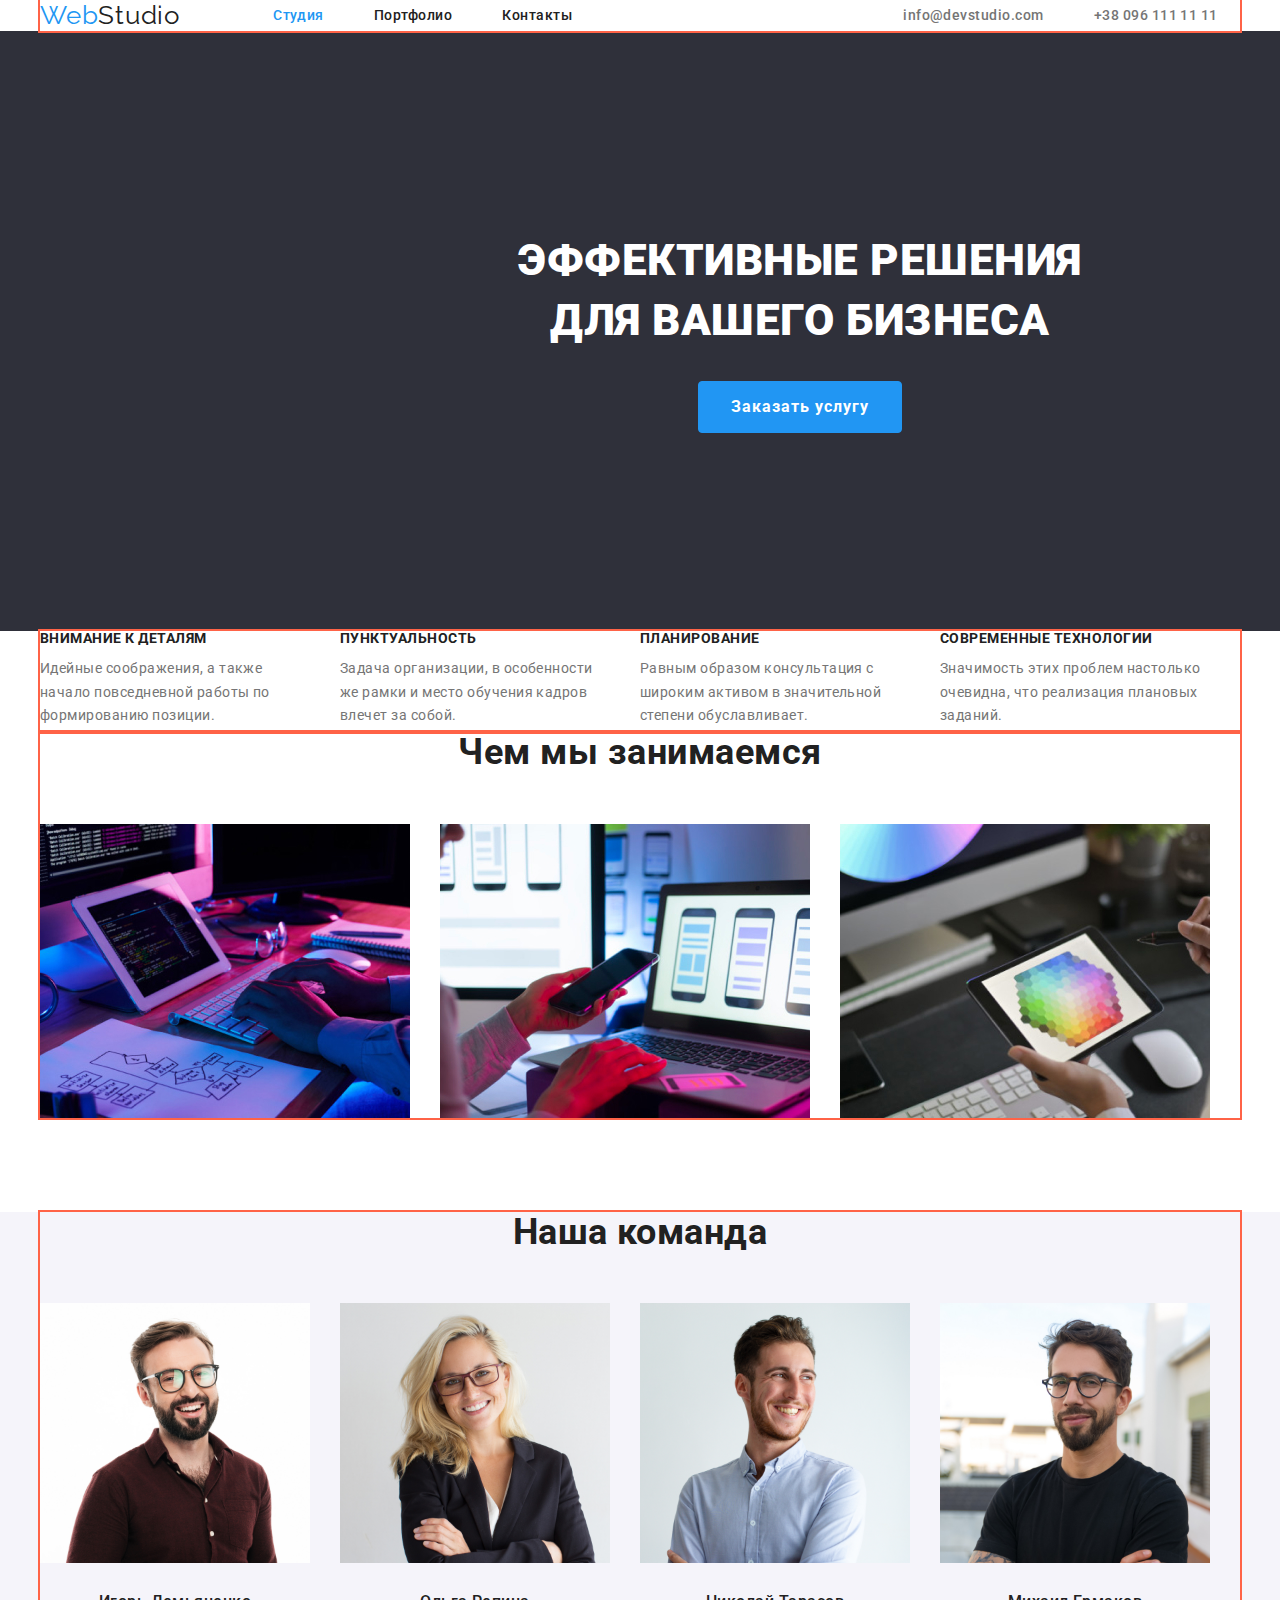
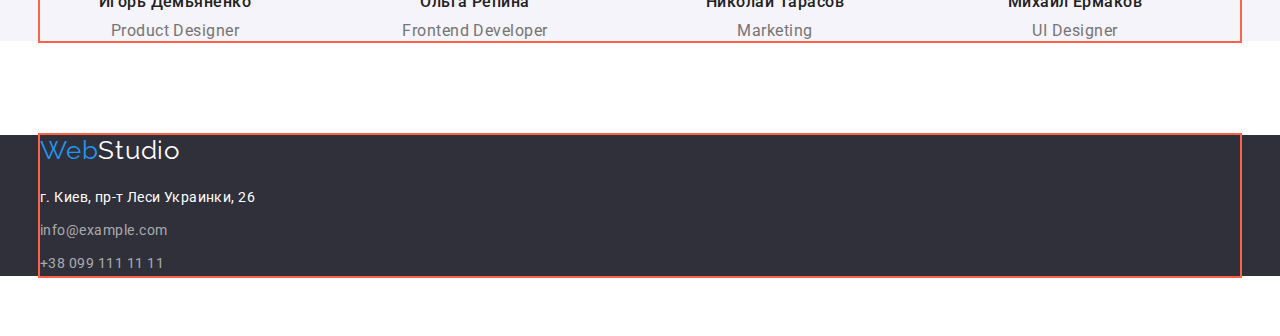
==== commit 86b36de0: "Добавили стили!(Отступы)" ====
--- a/index.html
+++ b/index.html
@@ -66,19 +66,19 @@
                 Идейные соображения, а также начало повседневной работы по формированию позиции.
               </p>
             </li>
-            <li>
+            <li class="item">
               <h3 class="feature-title">Пунктуальность</h3>
               <p class="feature-text">
                 Задача организации, в особенности же рамки и место обучения кадров влечет за собой.
               </p>
             </li>
-            <li>
+            <li class="item">
               <h3 class="feature-title">Планирование</h3>
               <p class="feature-text">
                 Равным образом консультация с широким активом в значительной степени обуславливает.
               </p>
             </li>
-            <li>
+            <li class="item">
               <h3 class="feature-title">Современные технологии</h3>
               <p class="feature-text">Значимость этих проблем настолько очевидна, что реализация плановых заданий.</p>
             </li>
@@ -90,8 +90,10 @@
         <div class="container">
           <h2 class="section-title">Чем мы занимаемся</h2>
           <ul class="works-list list">
-            <li><img src="./images/img1.jpg" alt="человек печатает на клавиатуре" width="370" height="294" /></li>
-            <li>
+            <li class="item">
+              <img src="./images/img1.jpg" alt="человек печатает на клавиатуре" width="370" height="294" />
+            </li>
+            <li class="item">
               <img
                 src="./images/img2.jpg"
                 alt="человек перед ноутбуком со смартфоном в руках"
@@ -99,7 +101,9 @@
                 height="294"
               />
             </li>
-            <li><img src="./images/img3.jpg" alt="человек с планшетом в руках" width="370" height="294" /></li>
+            <li class="item">
+              <img src="./images/img3.jpg" alt="человек с планшетом в руках" width="370" height="294" />
+            </li>
           </ul>
         </div>
       </section>
@@ -110,23 +114,31 @@
           <ul class="team-list list">
             <li class="team-card">
               <img src="./images/img4.jpg" alt="Игорь Демьяненко" width="270" height="260" />
-              <h3 class="team-name">Игорь Демьяненко</h3>
-              <p lang="en" class="team-profession">Product Designer</p>
+              <div class="user-info">
+                <h3 class="team-name">Игорь Демьяненко</h3>
+                <p lang="en" class="team-profession">Product Designer</p>
+              </div>
             </li>
             <li class="team-card">
               <img src="./images/img5.jpg" alt="Ольга Репина" width="270" height="260" />
-              <h3 class="team-name">Ольга Репина</h3>
-              <p lang="en" class="team-profession">Frontend Developer</p>
+              <div class="user-info">
+                <h3 class="team-name">Ольга Репина</h3>
+                <p lang="en" class="team-profession">Frontend Developer</p>
+              </div>
             </li>
             <li class="team-card">
               <img src="./images/img6.jpg" alt="Николай Тарасов" width="270" height="260" />
-              <h3 class="team-name">Николай Тарасов</h3>
-              <p lang="en" class="team-profession">Marketing</p>
+              <div class="user-info">
+                <h3 class="team-name">Николай Тарасов</h3>
+                <p lang="en" class="team-profession">Marketing</p>
+              </div>
             </li>
             <li class="team-card">
               <img src="./images/img7.jpg" alt="Михаил Ермаков" width="270" height="260" />
-              <h3 class="team-name">Михаил Ермаков</h3>
-              <p lang="en" class="team-profession">UI Designer</p>
+              <div class="user-info">
+                <h3 class="team-name">Михаил Ермаков</h3>
+                <p lang="en" class="team-profession">UI Designer</p>
+              </div>
             </li>
           </ul>
         </div>
@@ -135,20 +147,20 @@
     <!-- Footer -->
     <footer class="footer">
       <div class="container">
-        <div>
+        <div class="logotype">
           <a href="./index.html" aria-label="Логотип ВебСтудии" lang="en" class="logo list"
             ><span class="logo-footer logo-web">Web</span><span class="logo-color">Studio</span></a
           >
         </div>
         <address class="address">
           <ul class="contacts-adress list">
-            <li>
+            <li class="item">
               <a href="" class="footer-adress list">г. Киев, пр-т Леси Украинки, 26</a>
             </li>
-            <li>
+            <li class="item">
               <a href="mailto:info@devstudio.com" class="footer-mail mail">info@example.com</a>
             </li>
-            <li>
+            <li class="item">
               <a href="tel:+380991111111" class="number">+38 099 111 11 11</a>
             </li>
           </ul>
--- a/css/style.css
+++ b/css/style.css
@@ -117,7 +117,7 @@
 
 /* Contacts */
 
-.contacts .item.item:not(:last-child) {
+.contacts .item:not(:last-child) {
   margin-right: 50px;
 }
 
@@ -210,6 +210,10 @@
   padding: 0;
 }
 
+.features-list .item:not(:last-child) {
+  margin-right: 30px;
+}
+
 .feature-title {
   margin-top: 0;
   margin-bottom: 10px;
@@ -240,6 +244,10 @@
 .works-list {
   margin-bottom: 94px;
   display: flex;
+}
+
+.works-list .item:not(:last-child) {
+  margin-right: 30px;
 }
 
 /* Section */
@@ -267,7 +275,13 @@
   margin-right: 30px;
 }
 
+.user-info {
+  padding-top: 30px;
+}
+
 .team-name {
+  margin-bottom: 10px;
+
   color: var(--primary-text-color);
   font-weight: 500;
   font-size: 16px;
@@ -295,19 +309,15 @@
   background-color: #2f303a;
 }
 
-.logo-footer {
-  margin-bottom: 20px;
-}
-
 .logo-color {
   color: #ffffff;
 }
 
-.footer-adress {
-  margin-bottom: 9px;
-}
-
-.footer-mail {
+.logotype {
+  margin-bottom: 20px;
+}
+
+.contacts-adress .item:not(:last-child) {
   margin-bottom: 9px;
 }
 
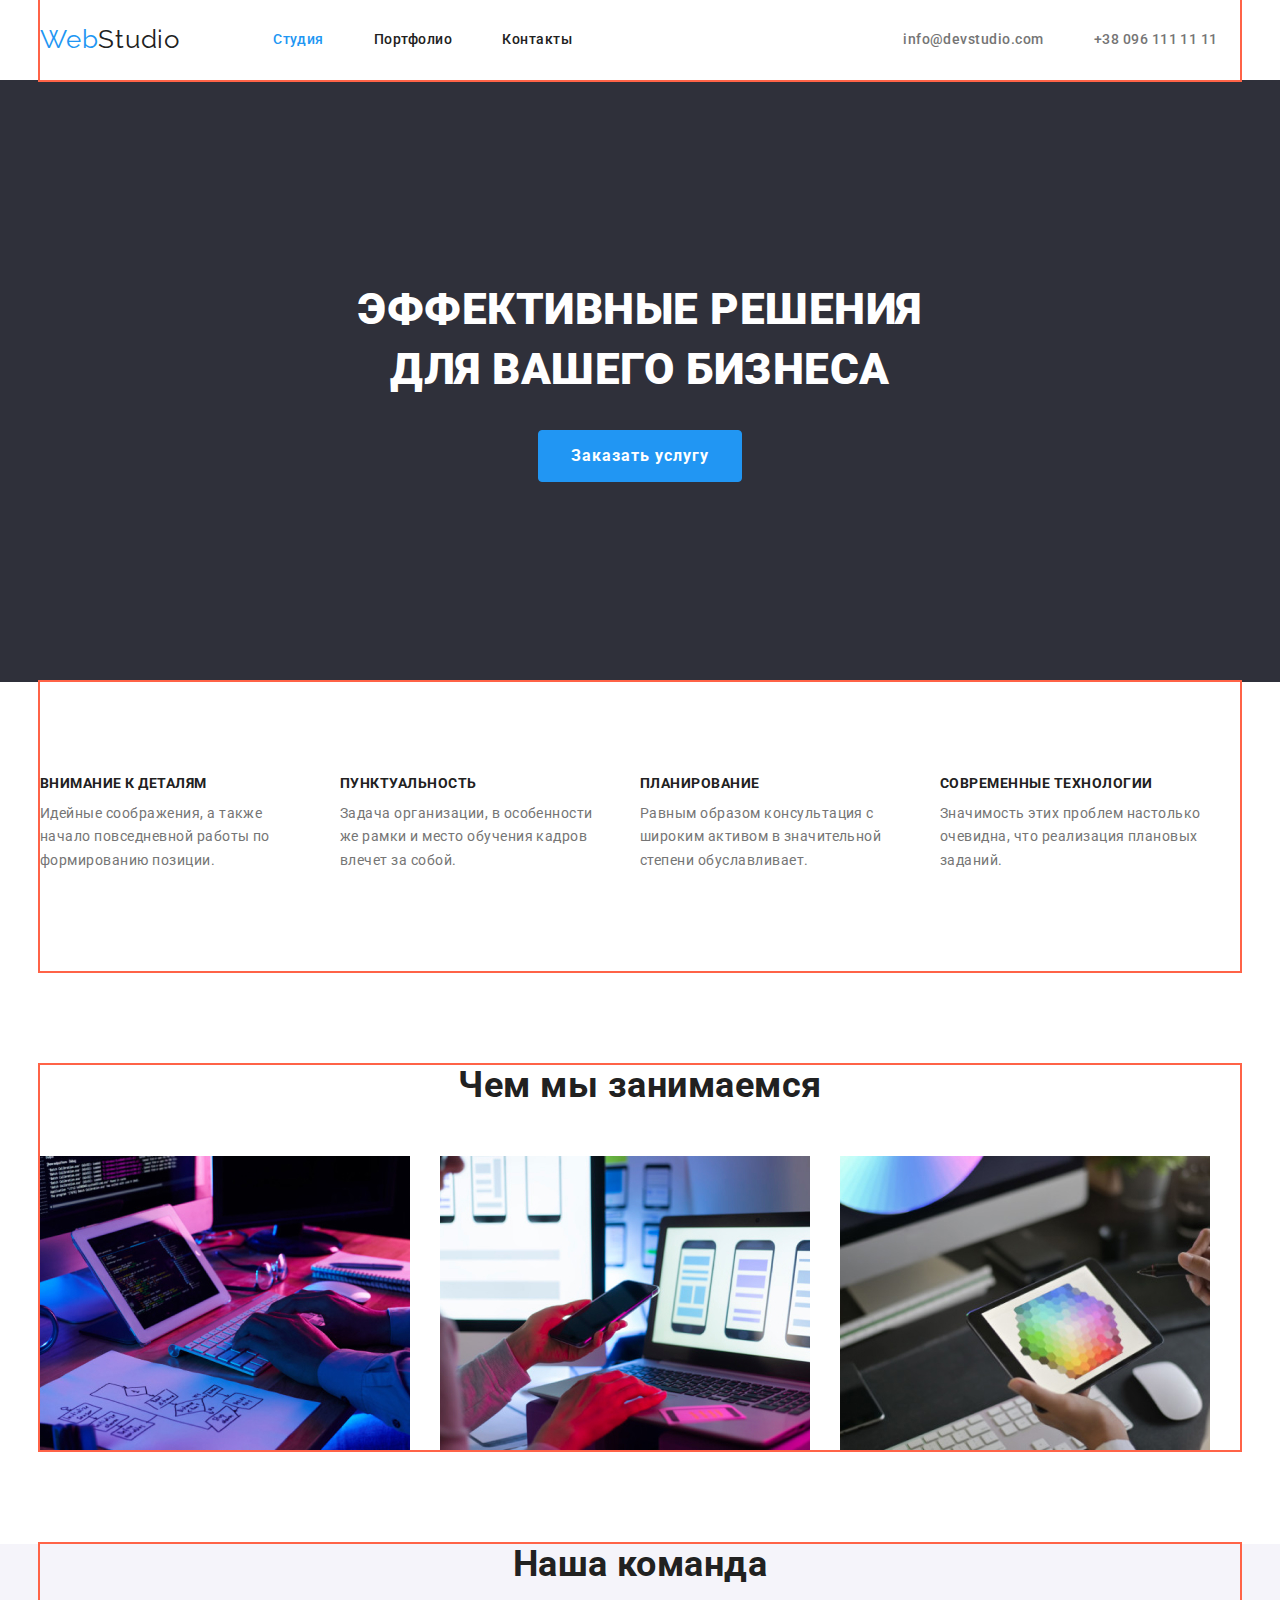
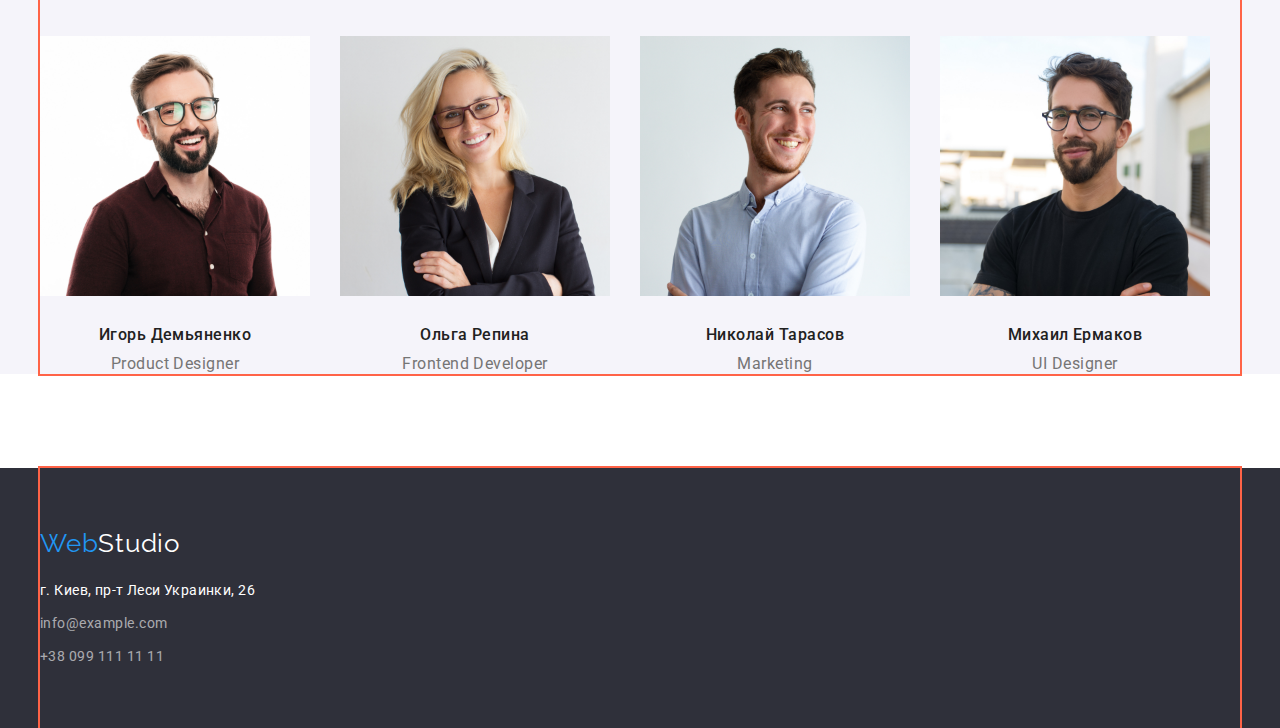
==== commit ef5b78dc: "Разместили элементы согласно макету." ====
--- a/index.html
+++ b/index.html
@@ -19,7 +19,7 @@
     <!-- Шапка сайта -->
 
     <header class="header">
-      <div class="container">
+      <div class="container-header container">
         <nav class="navigation">
           <a href="./index.html" aria-label="Логотип ВебСтудии" lang="en" class="logo list"
             ><span class="logo-web">Web</span>Studio</a
@@ -49,16 +49,18 @@
 
     <main>
       <!-- Герой -->
-      <section class="section-hero">
+      <section class="section-hero hero">
         <h1 class="hero-title">
           Эффективные решения <br />
           для вашего бизнеса
         </h1>
-        <button class="button primary">Заказать услугу</button>
+        <div class="button-hero">
+          <button class="button primary">Заказать услугу</button>
+        </div>
       </section>
       <!-- Особенности -->
       <section class="features">
-        <div class="container">
+        <div class="container-features container">
           <ul class="features-list list">
             <li class="item">
               <h3 class="feature-title">Внимание к деталям</h3>
@@ -109,7 +111,7 @@
       </section>
       <!-- Наша команда -->
       <section class="section-team">
-        <div class="container">
+        <div class="container-team container">
           <h2 class="section-title">Наша команда</h2>
           <ul class="team-list list">
             <li class="team-card">
@@ -146,7 +148,7 @@
     </main>
     <!-- Footer -->
     <footer class="footer">
-      <div class="container">
+      <div class="container-footer container">
         <div class="logotype">
           <a href="./index.html" aria-label="Логотип ВебСтудии" lang="en" class="logo list"
             ><span class="logo-footer logo-web">Web</span><span class="logo-color">Studio</span></a
--- a/css/style.css
+++ b/css/style.css
@@ -48,6 +48,11 @@
   letter-spacing: 0.03em;
 }
 
+.item {
+  margin-left: 0;
+  margin-top: 0;
+}
+
 .list {
   padding: 0;
   margin: 0;
@@ -66,6 +71,11 @@
   background-color: #ffffff;
 }
 
+.container-header {
+  padding-top: 24px;
+  padding-bottom: 25px;
+}
+
 /* Site nav */
 
 .navigation {
@@ -141,14 +151,18 @@
 
 /* Hero */
 
+.hero {
+  max-width: 1600px;
+  background-color: #2f303a;
+}
+
 .section-hero {
-  width: 1600px;
-  height: 600px;
-  background-color: #2f303a;
+  padding-top: 200px;
+  padding-bottom: 200px;
 }
 
 .hero-title {
-  padding-top: 200px;
+  padding-top: 0;
   margin-top: 0;
   margin-bottom: 30px;
 
@@ -172,6 +186,11 @@
   align-items: center;
   text-align: center;
   letter-spacing: 0.06em;
+}
+
+.button-hero {
+  display: flex;
+  justify-content: center;
 }
 
 .button.primary {
@@ -199,14 +218,18 @@
 .features {
   padding-top: 0px;
   padding-bottom: 94px;
-  height: 101px;
+}
+
+.container-features {
+  display: block;
+  justify-content: center;
+  padding-top: 94px;
+  padding-bottom: 94px;
 }
 
 .features-list {
   display: flex;
   flex-wrap: wrap;
-  margin-left: 0;
-  margin-top: 0;
   padding: 0;
 }
 
@@ -244,6 +267,7 @@
 .works-list {
   margin-bottom: 94px;
   display: flex;
+  flex-wrap: wrap;
 }
 
 .works-list .item:not(:last-child) {
@@ -266,9 +290,15 @@
   background-color: #f5f4fa;
 }
 
+.container-team {
+  margin-top: 94px;
+  margin-bottom: 94px;
+}
+
 .team-list {
-  margin-bottom: 94px;
-  display: flex;
+  /* margin-bottom: 94px; */
+  display: flex;
+  flex-wrap: wrap;
 }
 
 .team-list .team-card:not(:last-child) {
@@ -300,9 +330,9 @@
 
 /* Footer Подвал */
 
-.footer > .container {
-  margin-top: 60px;
-  margin-bottom: 60px;
+.container-footer {
+  padding-top: 60px;
+  padding-bottom: 60px;
 }
 
 .footer {
@@ -376,7 +406,10 @@
 /* Стили Portfolio.html */
 
 .sectin-portfolio {
-  background-color: #e5e5e5;
+  padding-top: 94px;
+  padding-bottom: 94px;
+
+  background-color: #ffffff;
 }
 
 .page-portfolio {
@@ -387,7 +420,30 @@
 
 /* Button */
 
+.container-btn {
+  display: flex;
+  justify-content: center;
+  padding-top: 0;
+  padding-bottom: 50px;
+}
+
+.button-list {
+  display: flex;
+  flex-wrap: wrap;
+  padding: 0;
+}
+
+.button-list .item:not(:last-child) {
+  margin-right: 8px;
+}
+
 .button.secondary {
+  margin: 0 auto 0 auto;
+  padding: 6px 22px 6px 22px;
+  border-radius: 4px;
+  border: 1px solid var(--accent-color);
+  outline: 0;
+
   background-color: #f5f4fa;
   color: var(--primary-text-color);
   font-family: inherit;
@@ -406,6 +462,15 @@
   color: var(--white-color);
 }
 
+.works {
+  display: flex;
+  flex-wrap: wrap;
+}
+
+.works .item:not(:last-child) {
+  margin-right: 30px;
+}
+
 .works .title {
   color: var(--primary-text-color);
   font-style: normal;
@@ -414,6 +479,10 @@
   line-height: 2;
 }
 
+.works-name {
+  padding: 20px 24px;
+}
+
 .works .button-name {
   color: #757575;
   font-style: normal;
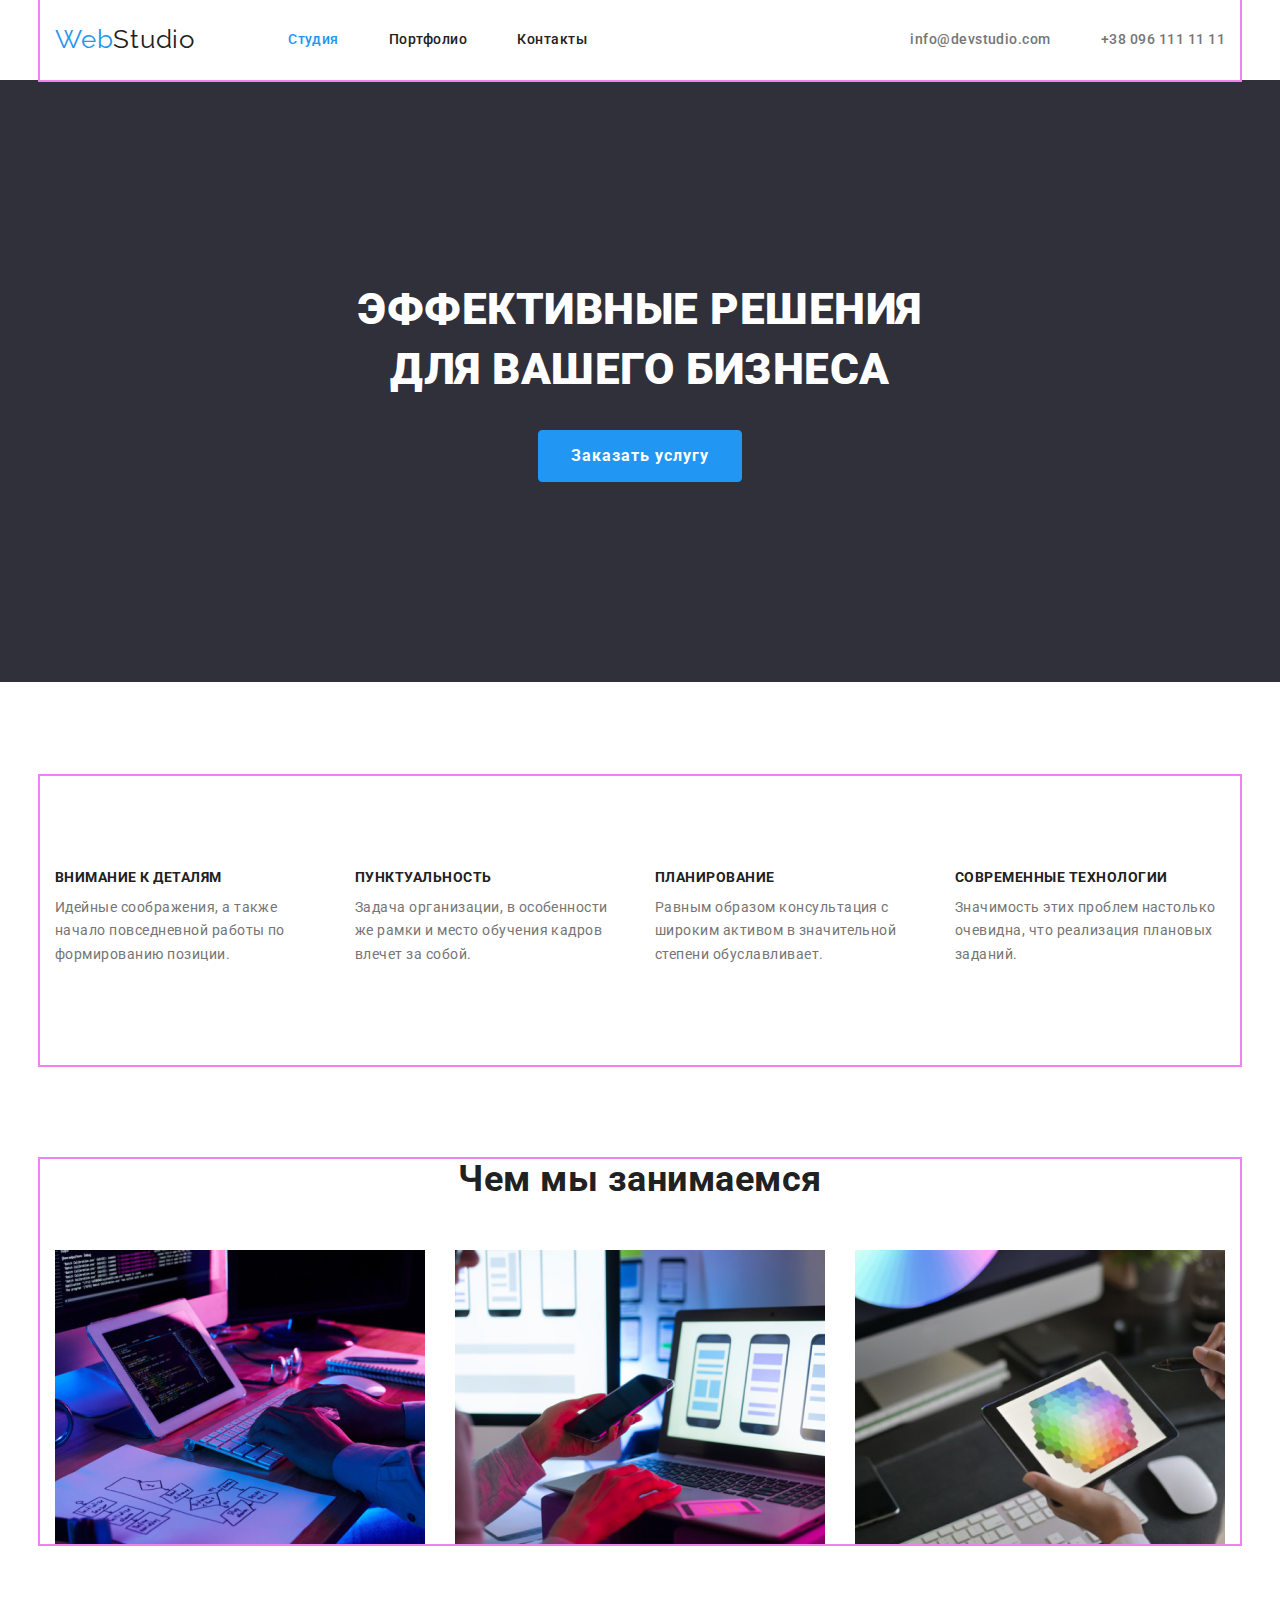
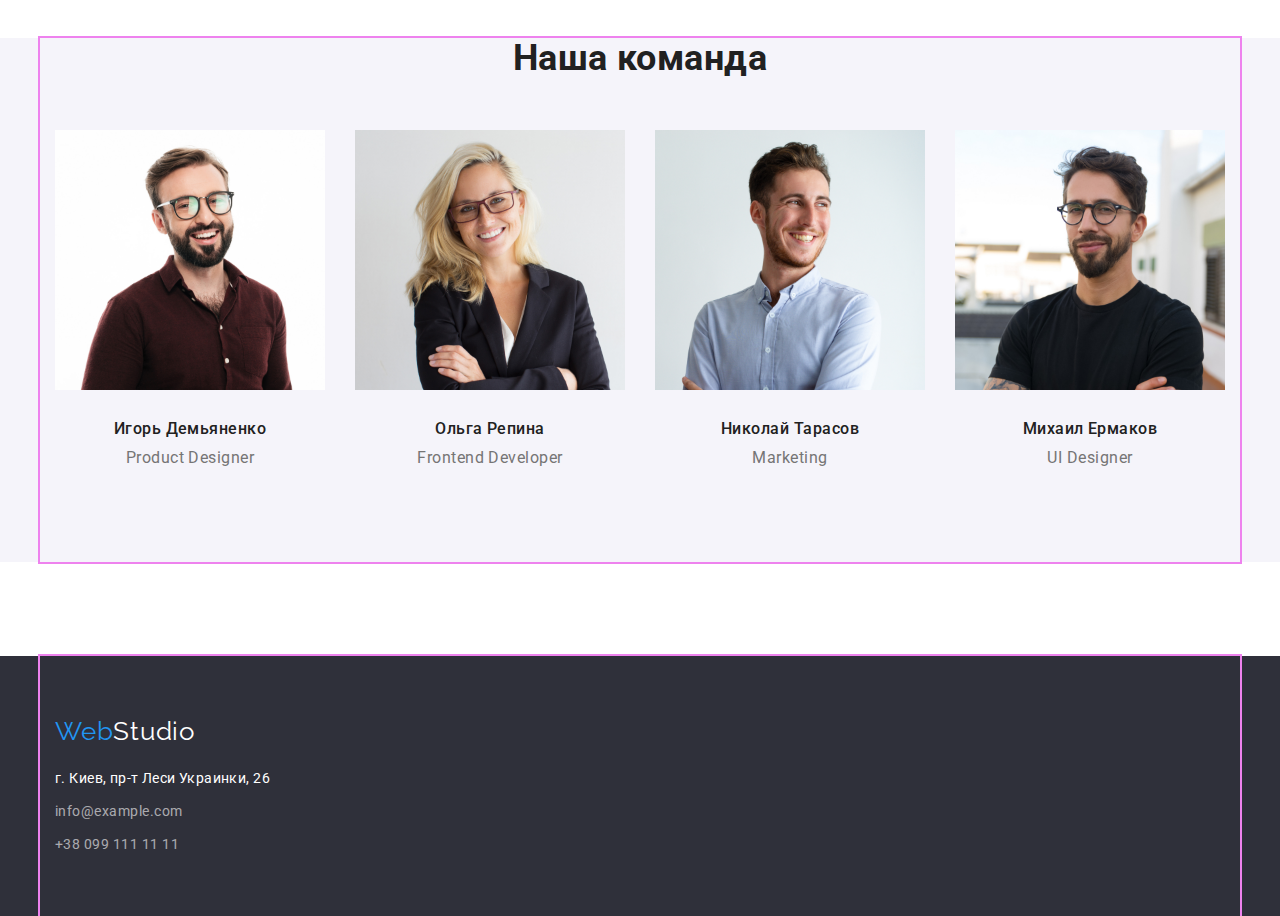
==== commit adefc6bf: "Исправлены ошибки!" ====
--- a/index.html
+++ b/index.html
@@ -54,12 +54,10 @@
           Эффективные решения <br />
           для вашего бизнеса
         </h1>
-        <div class="button-hero">
-          <button class="button primary">Заказать услугу</button>
-        </div>
+        <button class="button primary">Заказать услугу</button>
       </section>
       <!-- Особенности -->
-      <section class="features">
+      <section class="section-features">
         <div class="container-features container">
           <ul class="features-list list">
             <li class="item">
--- a/css/style.css
+++ b/css/style.css
@@ -79,7 +79,7 @@
 /* Site nav */
 
 .navigation {
-  margin-right: 331px;
+  margin-right: auto;
   display: flex;
   align-items: center;
 }
@@ -152,6 +152,7 @@
 /* Hero */
 
 .hero {
+  margin: auto;
   max-width: 1600px;
   background-color: #2f303a;
 }
@@ -188,11 +189,6 @@
   letter-spacing: 0.06em;
 }
 
-.button-hero {
-  display: flex;
-  justify-content: center;
-}
-
 .button.primary {
   min-width: 200px;
   margin-bottom: 200px;
@@ -208,16 +204,16 @@
 .container {
   margin: 0 auto;
   width: 1200px;
-  padding-left: auto;
-  padding-right: auto;
-  outline: 2px solid tomato;
+  padding-left: 15px;
+  padding-right: 15px;
+  outline: 2px solid violet;
 }
 
 /* Features Особенности */
 
-.features {
-  padding-top: 0px;
-  padding-bottom: 94px;
+.section-features {
+  padding-top: 94px;
+  margin-bottom: 94px;
 }
 
 .container-features {
@@ -230,11 +226,15 @@
 .features-list {
   display: flex;
   flex-wrap: wrap;
+  margin-left: -30px;
+  margin-top: -30px;
   padding: 0;
 }
 
-.features-list .item:not(:last-child) {
-  margin-right: 30px;
+.features-list .item {
+  flex-basis: calc(100% / 4 - 30px);
+  margin-left: 30px;
+  margin-top: 30px;
 }
 
 .feature-title {
@@ -259,25 +259,26 @@
 }
 
 /* Чем мы занимаемся */
-.container > h2 {
-  margin-top: 0;
-  margin-bottom: 50px;
-}
 
 .works-list {
   margin-bottom: 94px;
   display: flex;
   flex-wrap: wrap;
-}
-
-.works-list .item:not(:last-child) {
-  margin-right: 30px;
+  margin-left: -30px;
+  margin-top: -30px;
+}
+
+.works-list .item {
+  flex-basis: calc(100% / 3 - 30px);
+  margin-left: 30px;
+  margin-top: 30px;
 }
 
 /* Section */
 
 .section-title {
-  margin-top: 0;
+  margin-top: 0px;
+  margin-bottom: 50px;
   font-weight: 700;
   font-size: 36px;
   line-height: 1.16;
@@ -296,17 +297,21 @@
 }
 
 .team-list {
-  /* margin-bottom: 94px; */
   display: flex;
   flex-wrap: wrap;
-}
-
-.team-list .team-card:not(:last-child) {
-  margin-right: 30px;
+  margin-left: -30px;
+  margin-top: -30px;
+}
+
+.team-list .team-card {
+  flex-basis: calc(100% / 4 - 30px);
+  margin-left: 30px;
+  margin-top: 30px;
 }
 
 .user-info {
   padding-top: 30px;
+  margin-bottom: 94px;
 }
 
 .team-name {
@@ -465,10 +470,14 @@
 .works {
   display: flex;
   flex-wrap: wrap;
-}
-
-.works .item:not(:last-child) {
-  margin-right: 30px;
+  margin-left: -30px;
+  margin-top: -30px;
+}
+
+.works .item {
+  flex-basis: calc((100% - 90px) / 3);
+  margin-left: 30px;
+  margin-top: 30px;
 }
 
 .works .title {
